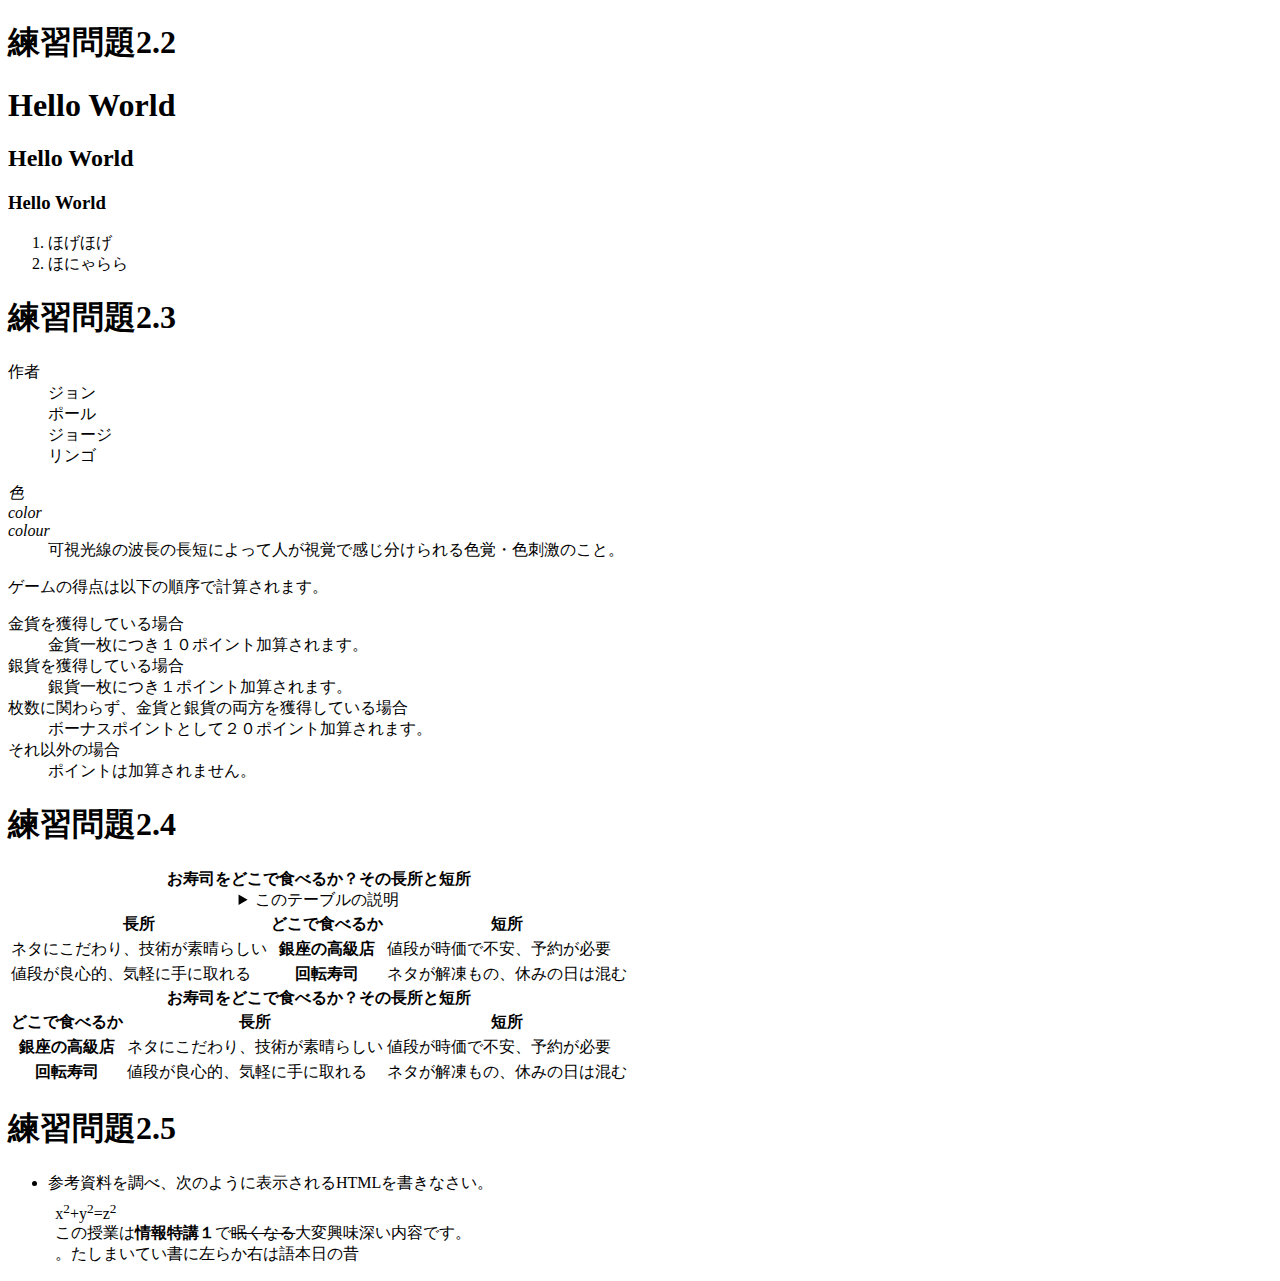
==== index.html @ b295d71e "0518" ====
<!DOCTYPE html>
<html lang="ja">
<head>
  <meta charset="UTF-8">
  <title> Web開発の練習１</title>
</head>
<body>
<h1>練習問題2.2</h1>
  <!--文字の大きさの練習-->
<h1>Hello World</h1>
  <h2>Hello World</h2>
  <h3>Hello World</h3>
  <ol>
      <li>ほげほげ</li>
      <li>ほにゃらら</li>
  </ol>
  <h1>練習問題2.3</h1>
  <dl>
  <dt>作者</dt>
  <dd>ジョン</dd>
  <dd>ポール</dd>
  <dd>ジョージ</dd>
  <dd>リンゴ</dd>
</dl>

<dl>
<dt lang="ja"><dfn>色</dfn></dt>
<dt lang="en-US"><dfn>color</dfn></dt>
<dt lang="en-GB"><dfn>colour</dfn></dt>
<dd>可視光線の波長の長短によって人が視覚で感じ分けられる色覚・色刺激のこと。</dd></dl> 
<p>ゲームの得点は以下の順序で計算されます。
</p>
<dl><dt>金貨を獲得している場合</dt>
<dd>金貨一枚につき１０ポイント加算されます。</dd>
<dt>銀貨を獲得している場合</dt>
<dd>銀貨一枚につき１ポイント加算されます。</dd>
<dt>枚数に関わらず、金貨と銀貨の両方を獲得している場合</dt>
<dd>ボーナスポイントとして２０ポイント加算されます。</dd>
<dt>それ以外の場合</dt><dd>ポイントは加算されません。</dd>
</dl> 
<h1>練習問題2.4</h1>
<table>
<caption>
<strong>お寿司をどこで食べるか？その長所と短所</strong>
<details>
<summary>このテーブルの説明</summary>
<p>以下のテーブルでは、２番目のカラムに寿司店のタイプが入れられています。その左側にそのようなタイプのお店でお寿司を食べる場合の長所が、右側に短所が入れられています。</p>
</details>
</caption>
<thead>
<tr><th>長所</th><th>どこで食べるか</th><th>短所</th></tr>
</thead>
<tbody>
<tr><td>ネタにこだわり、技術が素晴らしい</td><th>銀座の高級店</th><td>値段が時価で不安、予約が必要</td></tr>
<tr><td>値段が良心的、気軽に手に取れる</td><th>回転寿司</th><td>ネタが解凍もの、休みの日は混む</td></tr>
</tbody>
</table> 

<table>
<caption>
<strong>お寿司をどこで食べるか？その長所と短所</strong>
</caption>
<thead>
<tr><th>どこで食べるか</th><th>長所</th><th>短所
</th></tr>
</thead>
<tbody>
<tr><th>銀座の高級店</th><td>ネタにこだわり、技術が素晴らしい</td><td>値段が時価で不安、予約が必要</td></tr>
<tr><th>回転寿司</th><td>値段が良心的、気軽に手に取れる</td><td>ネタが解凍もの、休みの日は混む</td></tr>
</tbody>
</table>
<h1>練習問題2.5</h1>
<ul>
<li>参考資料を調べ、次のように表示されるHTMLを書きなさい。
<p
style="margin:1ex">x<sup>2</sup>+y<sup>2</sup>=z<sup>2</sup>
<br/>
この授業は<b>情報特講１</b>で<s>眠くなる</s>大変興味深い内容です。<br/>
<bdo dir="rtl">昔の日本語は右から左に書いていました。</bdo></p>
</li>
</ul>
</body>
</html>
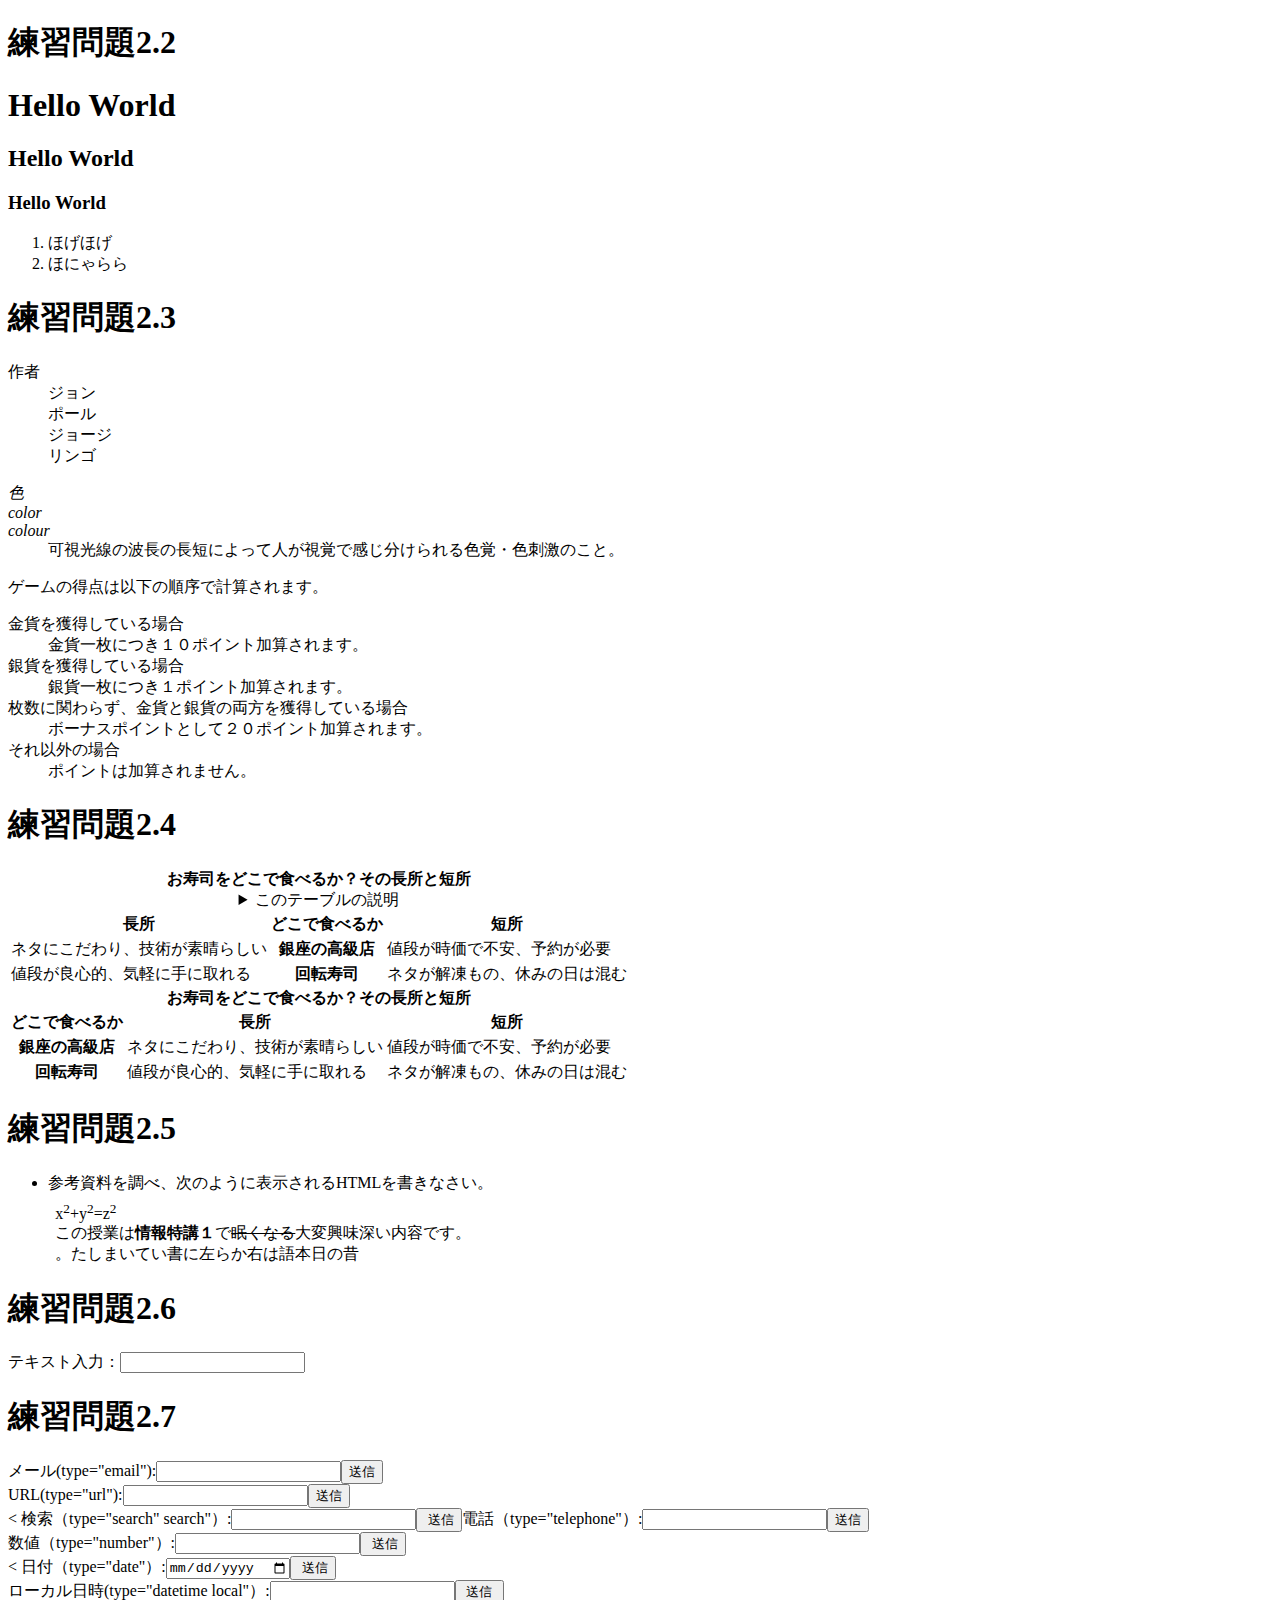
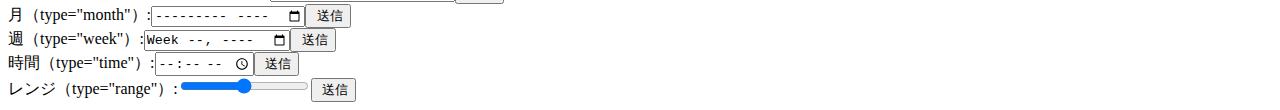
==== commit 34a0e2b3: "0525" ====
--- a/index.html
+++ b/index.html
@@ -79,5 +79,30 @@
 <bdo dir="rtl">昔の日本語は右から左に書いていました。</bdo></p>
 </li>
 </ul>
-</body>
-</html>+<h1>練習問題2.6</h1>
+<p>テキスト入力：<input type="text"></p>
+<h1>練習問題2.7</h1>
+<form action="xxx.php" method="post"><label>メール(type="email"):<input type="email"
+name="email"></label><input type="submit" value="送信"></form>
+<form action="xxx.php" method="post"><label>URL(type="url"):<input url" name="url"></label><input type="submit" value="送信"></form>
+<form action="xxx.php" method="post">< 検索（type="search" search"）:<input type="search"
+name="search"></label><input type="submit" value=" 送信"></
+<form action=xxx.php " method="post"><label>電話（type="telephone"）:<input type="tel"
+name="tel"></label><input type="submit" value="送信"></form>
+<form action="xxx.php" method="post"><label>数値（type="number"）:<input type="number"
+name="number"></label><input type="submit" value=" 送信"></form>
+<form action="xxx.php" method="post">< 日付（type="date"）:<input type="date"
+  name="date"></label><input type="submit" value=" 送信"></form>
+  <form action="xxx.php" method="post"><label>ローカル日時(type="datetime local"）:<input datetime local"
+  name=" datetime local"></label><input type="submit" value=" 送信 "></form>
+  <form action="xxx.php " method="post"><label>月（type="month"）:<input type="month"
+  name="month"></label><input type="submit" value=" 送信"></form>
+ <form action="xxx.php" method="post"><label> 週（type="week"）:<input type="week"
+  name="week"></label><input type="submit" value=" 送信"></form>
+   <form action="xxx.php" method="post"><label>時間（type="time"）:<input type="time"
+  name="time"></label><input type="submit" value=" 送信"></form>
+   <form action="xxx.php" method="post"><label>レンジ（type="range"）:<input type="range"
+  name="range"></label><input type="submit" value=" 送信"></form>
+
+    </body>
+</html>
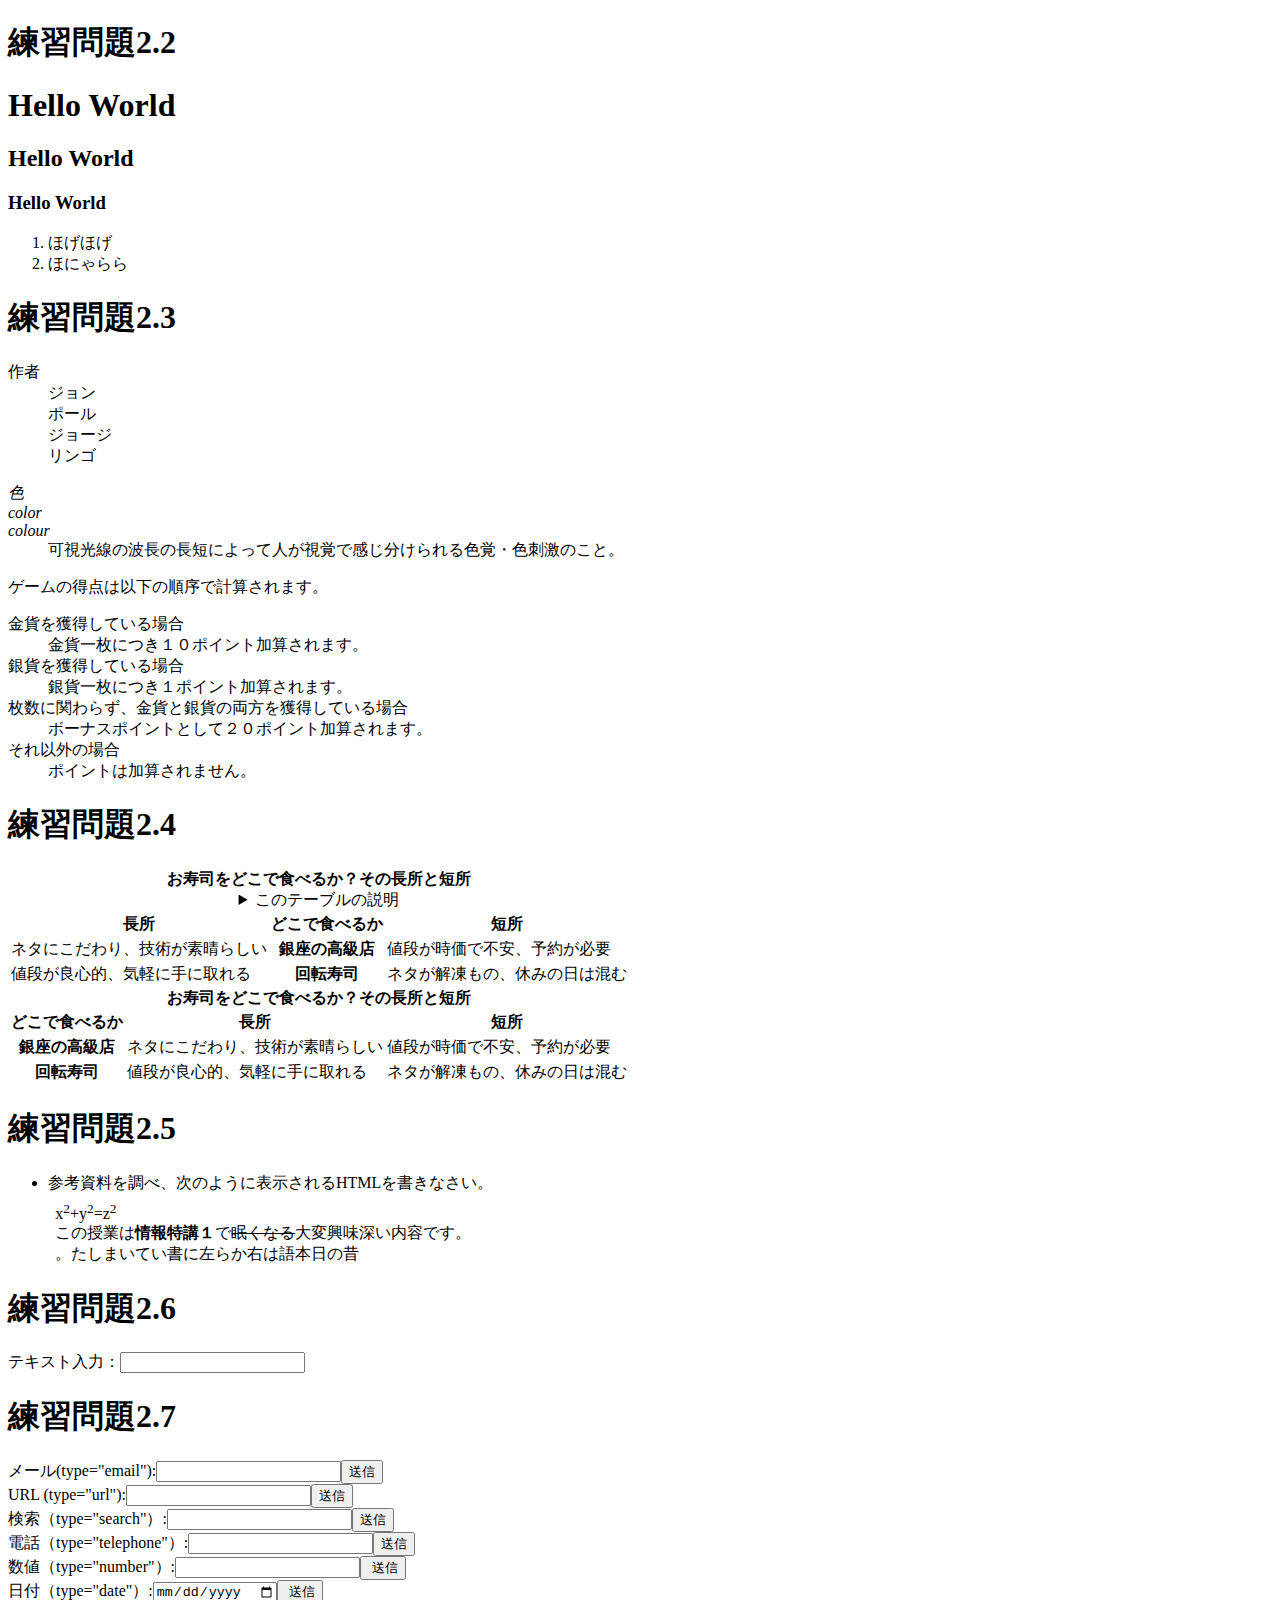
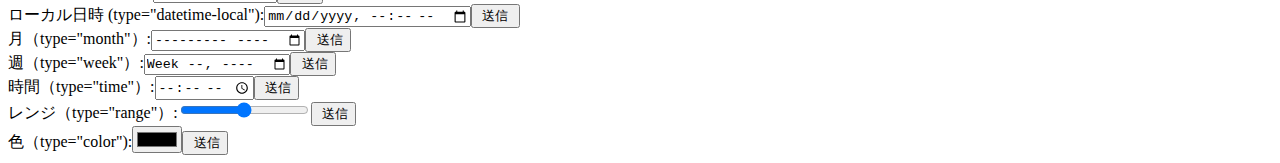
==== commit 2c0e8b52: "0601" ====
--- a/index.html
+++ b/index.html
@@ -84,25 +84,29 @@
 <h1>練習問題2.7</h1>
 <form action="xxx.php" method="post"><label>メール(type="email"):<input type="email"
 name="email"></label><input type="submit" value="送信"></form>
-<form action="xxx.php" method="post"><label>URL(type="url"):<input url" name="url"></label><input type="submit" value="送信"></form>
-<form action="xxx.php" method="post">< 検索（type="search" search"）:<input type="search"
-name="search"></label><input type="submit" value=" 送信"></
-<form action=xxx.php " method="post"><label>電話（type="telephone"）:<input type="tel"
+<form action="xxx.php" method="post"><label>URL (type="url"):<input type="url"></label><input type="submit" value="送信"></form>
+<form action="xxx.php" method="post"><label>検索（type="search"）:<input type="search" name="search"></label><input type="submit" value="送信"></form>
+<form action="xxx.php" method="post"><label>電話（type="telephone"）:<input type="tel"
 name="tel"></label><input type="submit" value="送信"></form>
 <form action="xxx.php" method="post"><label>数値（type="number"）:<input type="number"
 name="number"></label><input type="submit" value=" 送信"></form>
-<form action="xxx.php" method="post">< 日付（type="date"）:<input type="date"
-  name="date"></label><input type="submit" value=" 送信"></form>
-  <form action="xxx.php" method="post"><label>ローカル日時(type="datetime local"）:<input datetime local"
-  name=" datetime local"></label><input type="submit" value=" 送信 "></form>
-  <form action="xxx.php " method="post"><label>月（type="month"）:<input type="month"
-  name="month"></label><input type="submit" value=" 送信"></form>
- <form action="xxx.php" method="post"><label> 週（type="week"）:<input type="week"
-  name="week"></label><input type="submit" value=" 送信"></form>
-   <form action="xxx.php" method="post"><label>時間（type="time"）:<input type="time"
-  name="time"></label><input type="submit" value=" 送信"></form>
-   <form action="xxx.php" method="post"><label>レンジ（type="range"）:<input type="range"
-  name="range"></label><input type="submit" value=" 送信"></form>
+<form action="xxx.php" method="post"><label>日付（type="date"）:<input type="date"
+name="date"></label><input type="submit" value=" 送信"></form>
+<form action="xxx.php" method="post"><label>ローカル日時 (type="datetime-local"):<input type="datetime-local"
+name="datetime-local"></label><input type="submit" value=" 送信 "></form>
+<form action="xxx.php" method="post"><label>月（type="month"）:<input type="month"
+name="month"></label><input type="submit" value=" 送信"></form>
+<form action="xxx.php" method="post"><label> 週（type="week"）:<input type="week"
+name="week"></label><input type="submit" value=" 送信"></form>
+<form action="xxx.php" method="post"><label>時間（type="time"）:<input type="time"
+name="time"></label><input type="submit" value=" 送信"></form>
+<form action="xxx.php" method="post"><label>レンジ（type="range"）:<input type="range"
+name="range"></label><input type="submit" value=" 送信"></form>
+<form action="xxx.php" method="post"><label> 色（type="color"):<input type="color"
+name="color"></label><input type="submit" value=" 送信"></form>
 
-    </body>
+
+
+
+</body>
 </html>
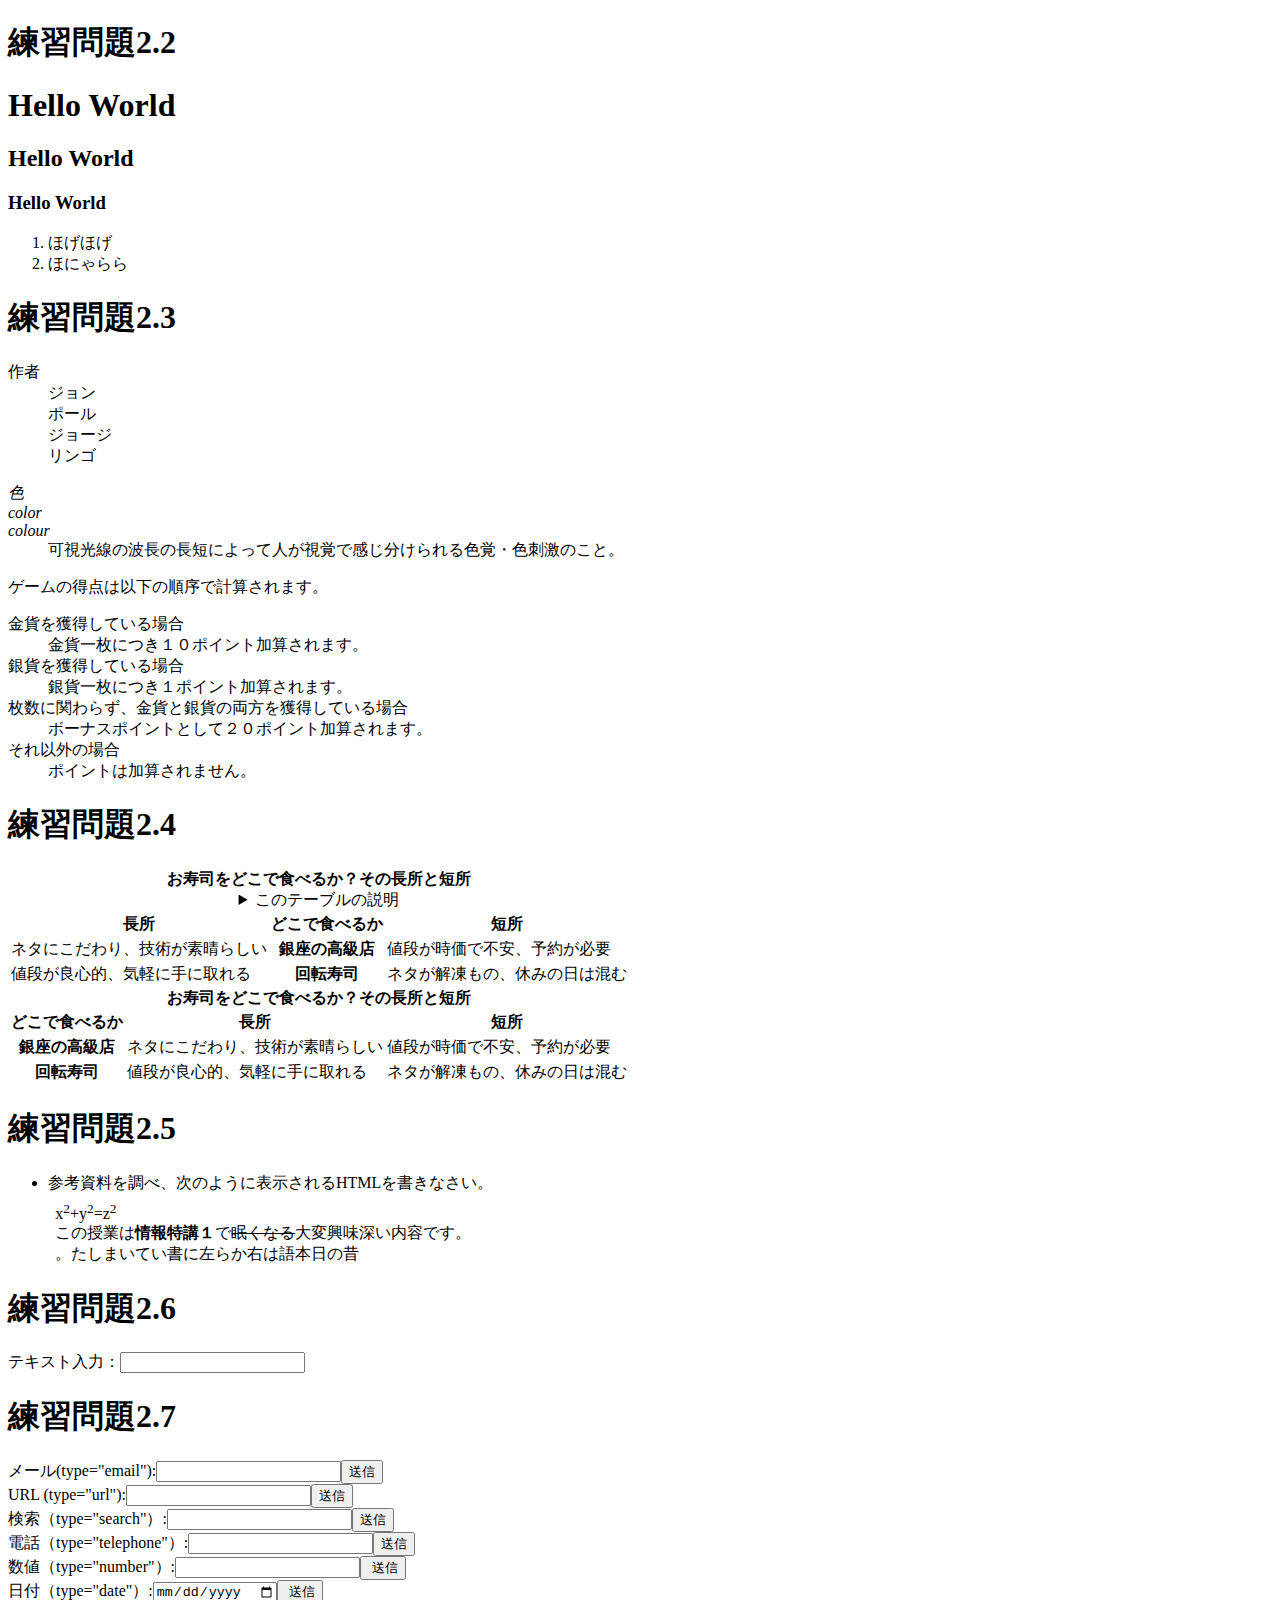
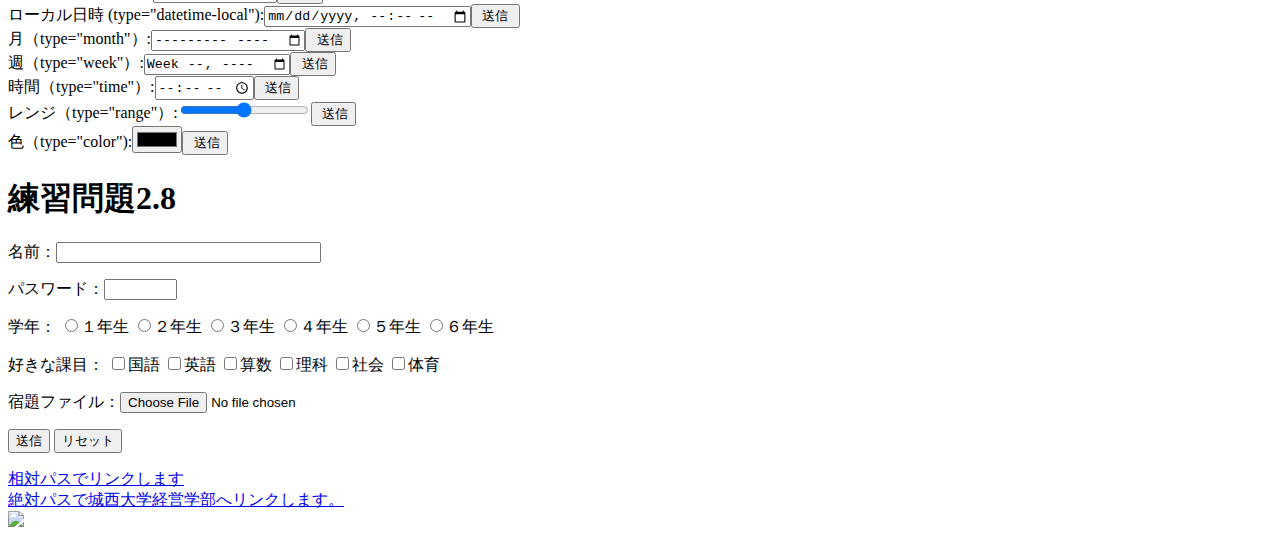
==== commit 4cdf1974: "0608" ====
--- a/index.html
+++ b/index.html
@@ -105,8 +105,34 @@
 <form action="xxx.php" method="post"><label> 色（type="color"):<input type="color"
 name="color"></label><input type="submit" value=" 送信"></form>
 
-
-
+<h1>練習問題2.8</h1>
+<p><label>名前：<input type="text" name="name" size="30" maxlength ="20"></label></p>
+<p><label>パスワード：<input type="password" name="pass" size="6" maxlength ="4"></label></p>
+<p> 学年：
+<label><input type="radio" name="gakunen" value="1">１年生 </label>
+<label><input type="radio" name="gakunen" value="2">２年生 </label>
+<label><input type="radio" name="gakunen" value="3">３年生 </label>
+<label><input type="radio" name="gakunen" value="4">４年生 </label>
+<label><input type="radio" name="gakunen" value="5">５年生 </label>
+<label><input type="radio" name="gakunen" value="6">６年生 </label>
+</p>
+<p> 好きな課目：
+<label><input type="checkbox" name="kamoku"  value="kokugo">国語</label>
+<label><input type="checkbox" name="kamoku"  value="eigo">英語</label>
+<label><input type="checkbox" name="kamoku"  value="sansu">算数</label>
+<label><input type="checkbox" name="kamoku"  value="rika">理科</label>
+<label><input type="checkbox" name="kamoku"  value="syakai">社会</label>
+<label><input type="checkbox" name="kamoku"  value="taiiku">体育</label>
+</p>
+<p><label>宿題ファイル：<input type="file" name="syukudai"></label></p>
+<p>
+<input type="submit" value="送信">
+<input type="reset" value="リセット">
+</p>
+<a href="a.html">相対パスでリンクします</a><br>
+<a href="https://www.josai.ac.jp/education/management/index.html">絶対パスで城西大学経営学部へリンクします。</a><br>
+<a href="zm18067@josai.ac.jp”>メール（実際には動きません）</a><br>
+<a href="https://www.josai.ac.jp/education/management/index.html/"><img src="./image/keiei_small.jpg” alt="城西大学ホームページ"></a>
 
 </body>
 </html>
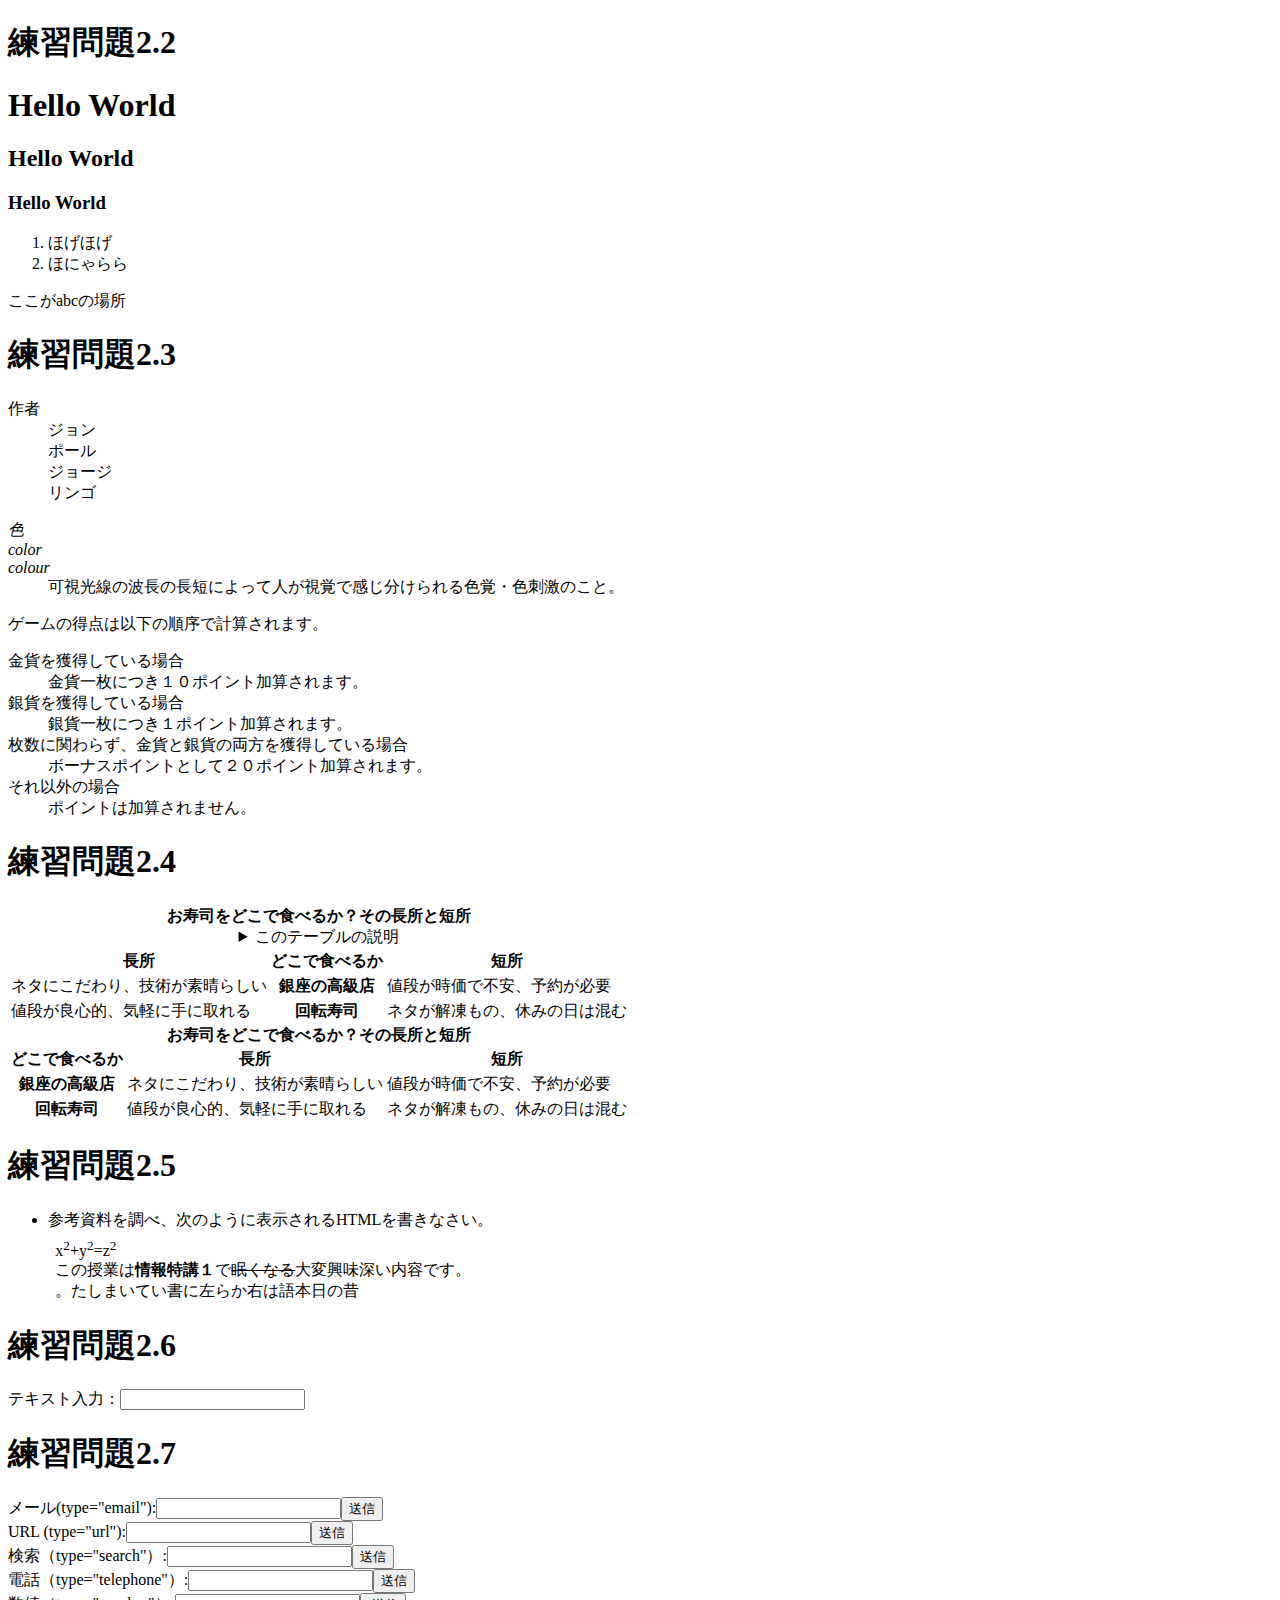
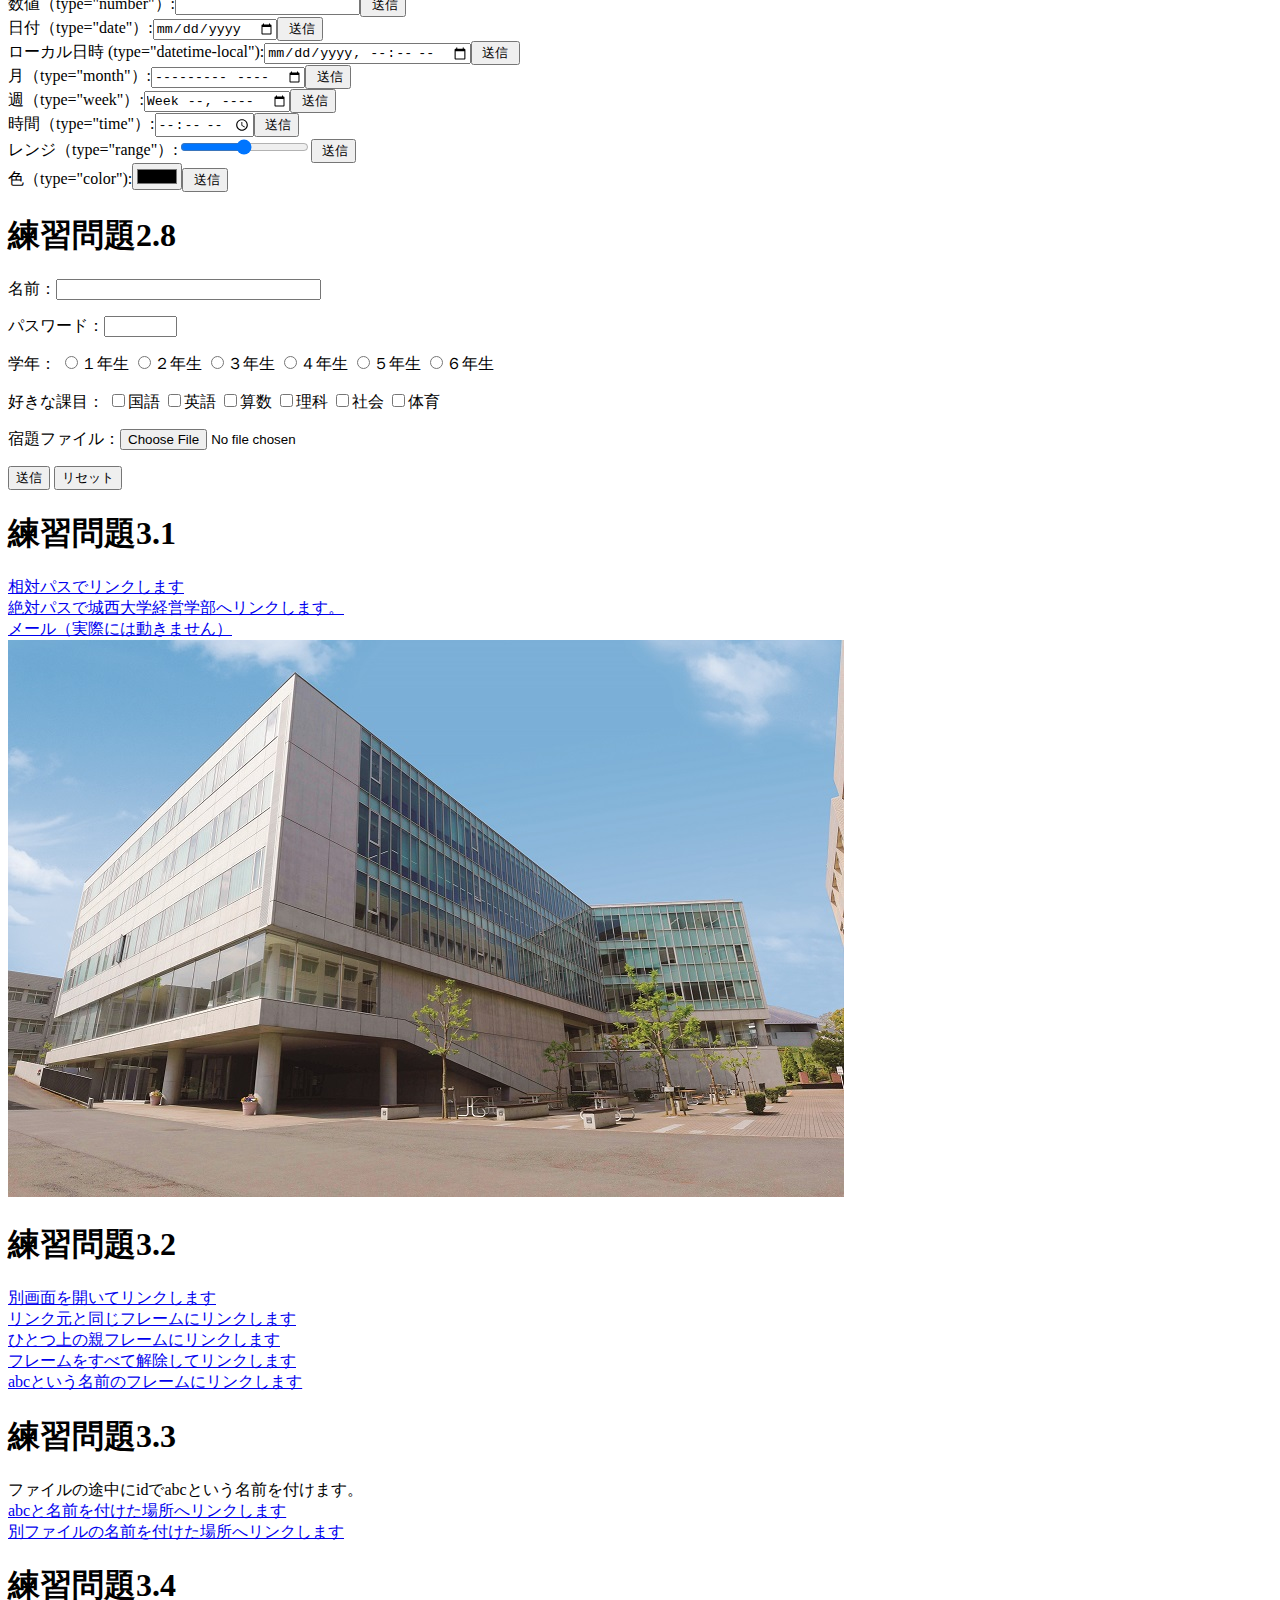
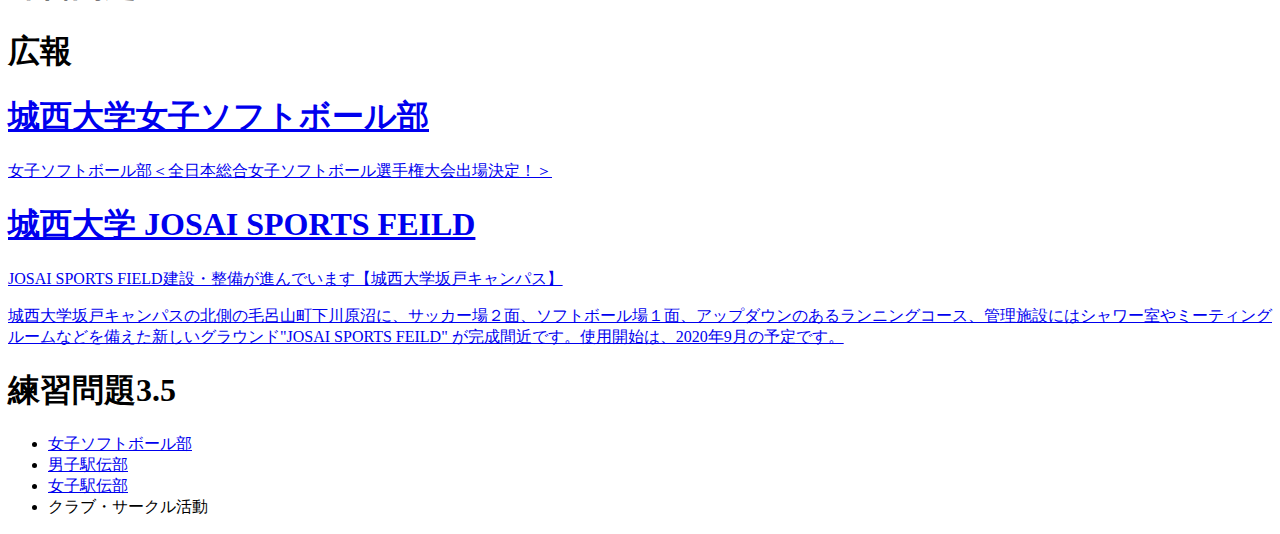
==== commit bd6687fd: "0615" ====
--- a/index.html
+++ b/index.html
@@ -14,6 +14,7 @@
       <li>ほげほげ</li>
       <li>ほにゃらら</li>
   </ol>
+  <a id="abc">ここがabcの場所</a>
   <h1>練習問題2.3</h1>
   <dl>
   <dt>作者</dt>
@@ -129,10 +130,50 @@
 <input type="submit" value="送信">
 <input type="reset" value="リセット">
 </p>
+<h1>練習問題3.1</h1>
 <a href="a.html">相対パスでリンクします</a><br>
 <a href="https://www.josai.ac.jp/education/management/index.html">絶対パスで城西大学経営学部へリンクします。</a><br>
-<a href="zm18067@josai.ac.jp”>メール（実際には動きません）</a><br>
-<a href="https://www.josai.ac.jp/education/management/index.html/"><img src="./image/keiei_small.jpg” alt="城西大学ホームページ"></a>
+<a href="mailto:info@yahoo.com">メール（実際には動きません）</a><br>
+<a href="https://www.josai.ac.jp/education/management/index.html/"><img src="./image/keiei_small.jpg" alt= "城西大学ホームページ"></a>
+
+<h1>練習問題3.2</h1>
+<a href="a.html" target="_blank">別画面を開いてリンクします</a><br>
+<a href="a.html" target="_self">リンク元と同じフレームにリンクします</a><br>
+<a href="a.html" target="_parent">ひとつ上の親フレームにリンクします</a><br>
+<a href="a.html" target="_top">フレームをすべて解除してリンクします</a><br>
+<a href="a.html" target="abc">abcという名前のフレームにリンクします</a><br>
+
+<h1>練習問題3.3</h1>
+ファイルの途中にidでabcという名前を付けます。<br>
+<a href="#abc">abcと名前を付けた場所へリンクします</a><br>
+<a href="a.html#def">別ファイルの名前を付けた場所へリンクします</a><br>
+
+<h1>練習問題3.4</h1>
+<aside class="ad">
+<h1>広報</h1>
+<a href="https://www.josai.ac.jp/club/jyosisofuto.html">
+<section>
+<h1>城西大学女子ソフトボール部</h1>
+<p>女子ソフトボール部＜全日本総合女子ソフトボール選手権大会出場決定！＞
+</p>
+</section></a>
+<a href="https://www.josai.ac.jp/news/20200615-04.html">
+<section>
+<h1>城西大学 JOSAI SPORTS FEILD </h1>
+<p>JOSAI SPORTS FIELD建設・整備が進んでいます【城西大学坂戸キャンパス】
+</p>
+<p>城西大学坂戸キャンパスの北側の毛呂山町下川原沼に、サッカー場２面、ソフトボール場１面、アップダウンのあるランニングコース、管理施設にはシャワー室やミーティングルームなどを備えた新しいグラウンド"JOSAI SPORTS FEILD" が完成間近です。使用開始は、2020年9月の予定です。</p>
+</section></a>
+</aside>
+<h1>練習問題3.5</h1>
+<nav>
+<ul>
+<li><a href="https://www.josai.ac.jp/club/jyosisofuto.html">女子ソフトボール部</a></li>
+<li><a href="https://www.josai.ac.jp/club/ekiden_hakone.html">男子駅伝部</a></li>
+<li><a href="https://www.josai.ac.jp/club/ekiden_joshiekiden.html">女子駅伝部</a></li><li><a>クラブ・サークル活動</a></li>
+</ul>
+</nav>
+
 
 </body>
 </html>
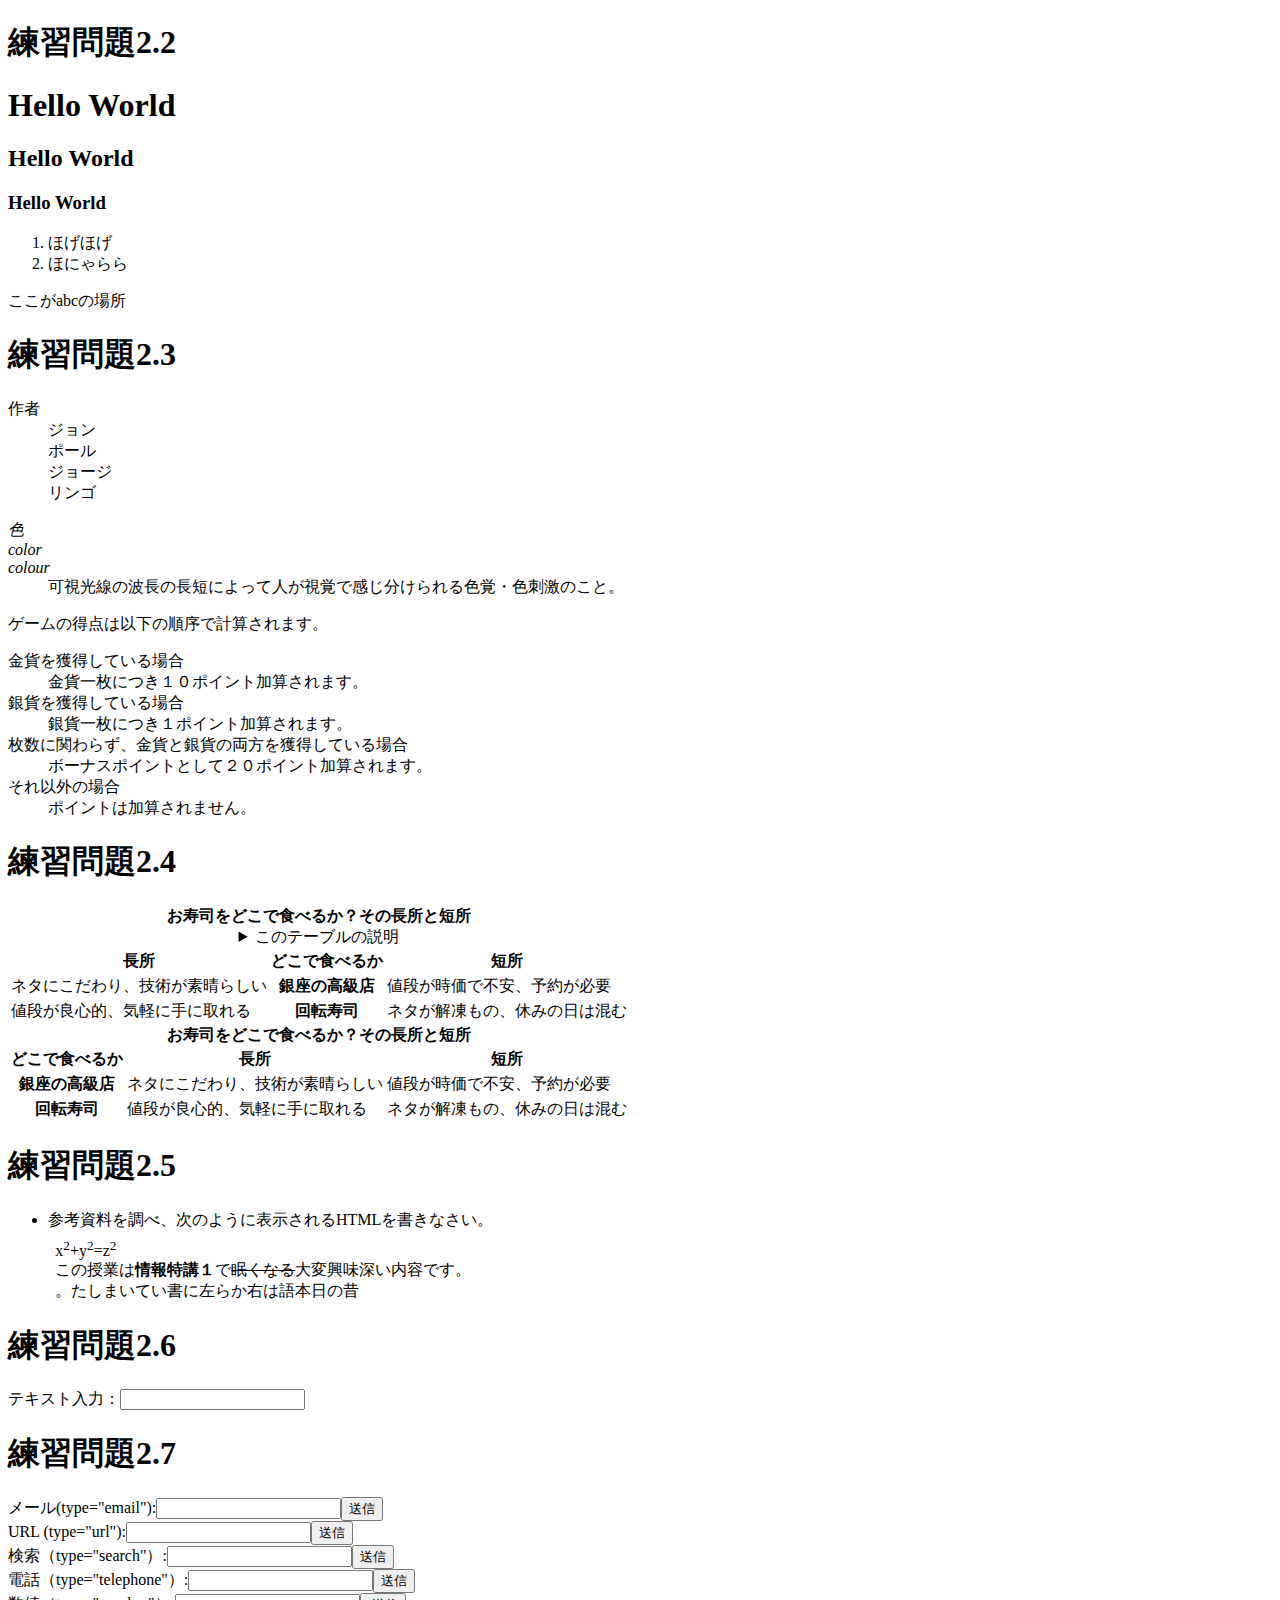
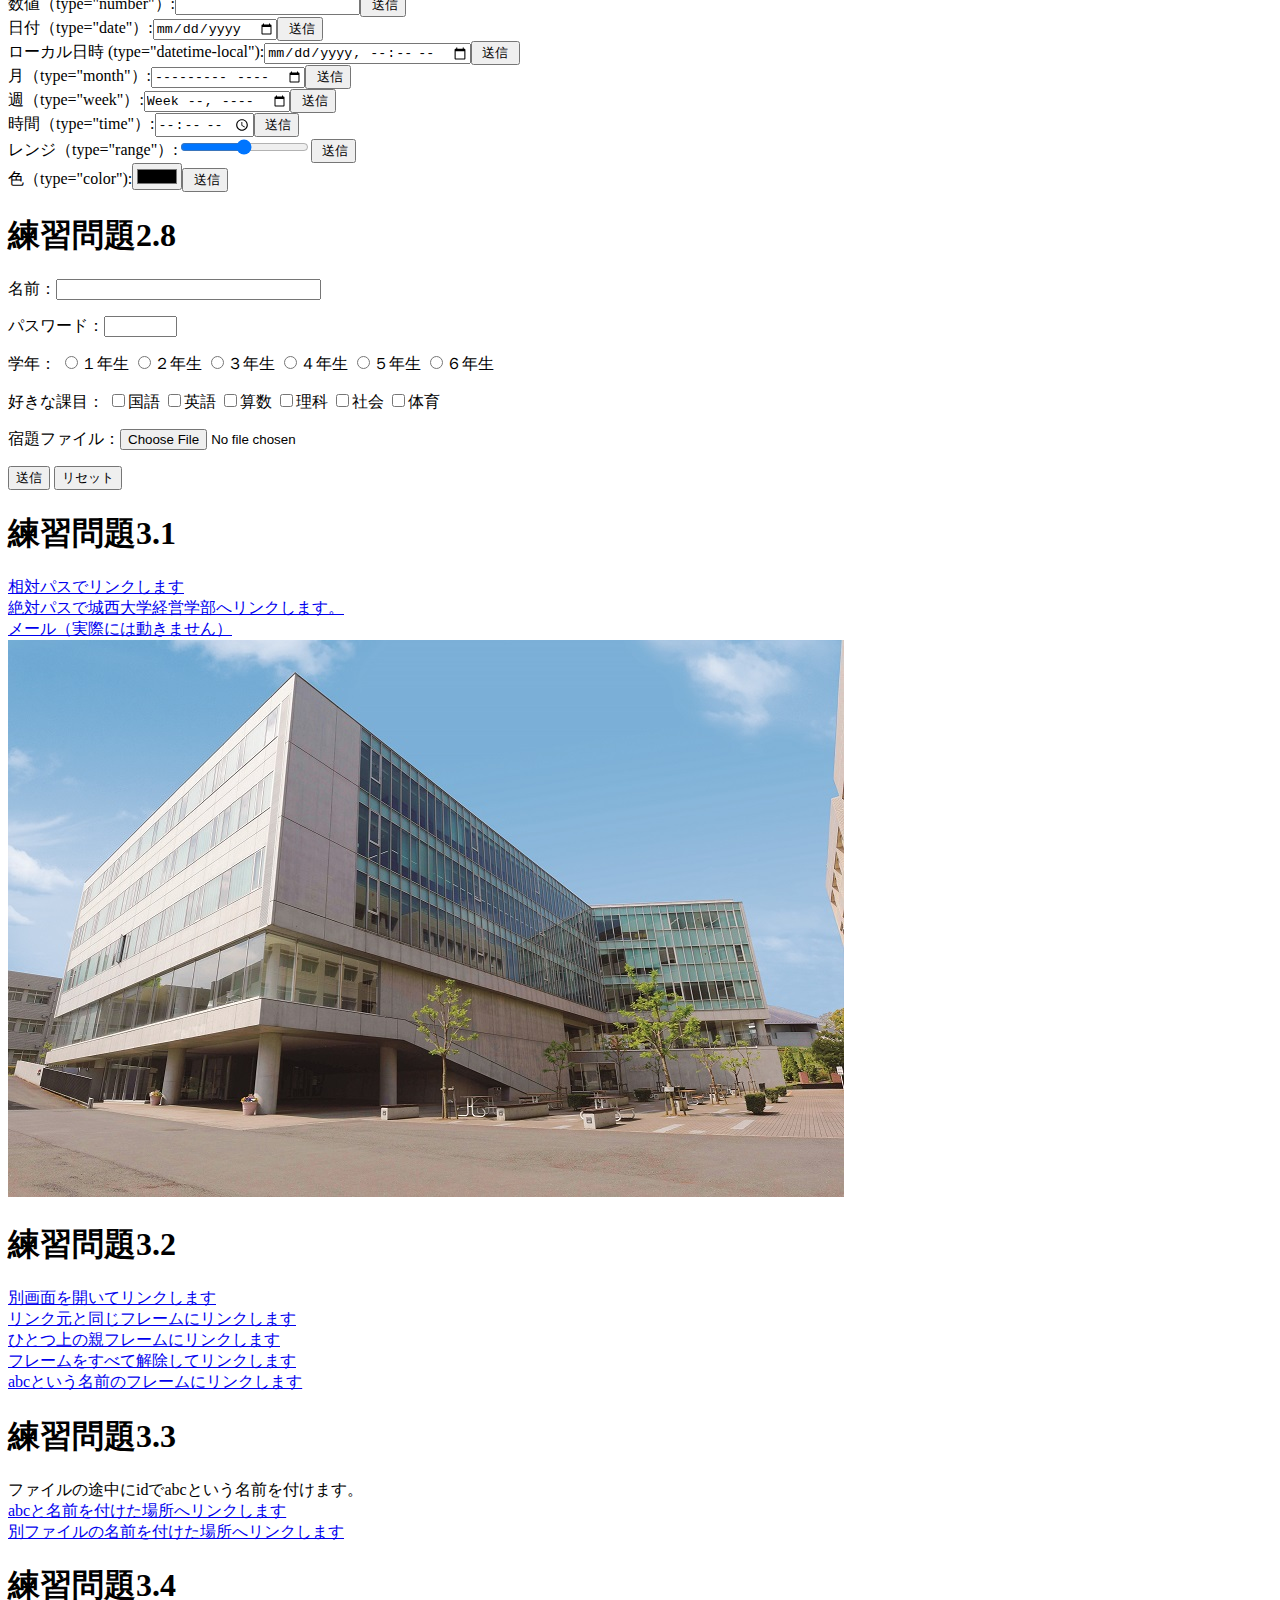
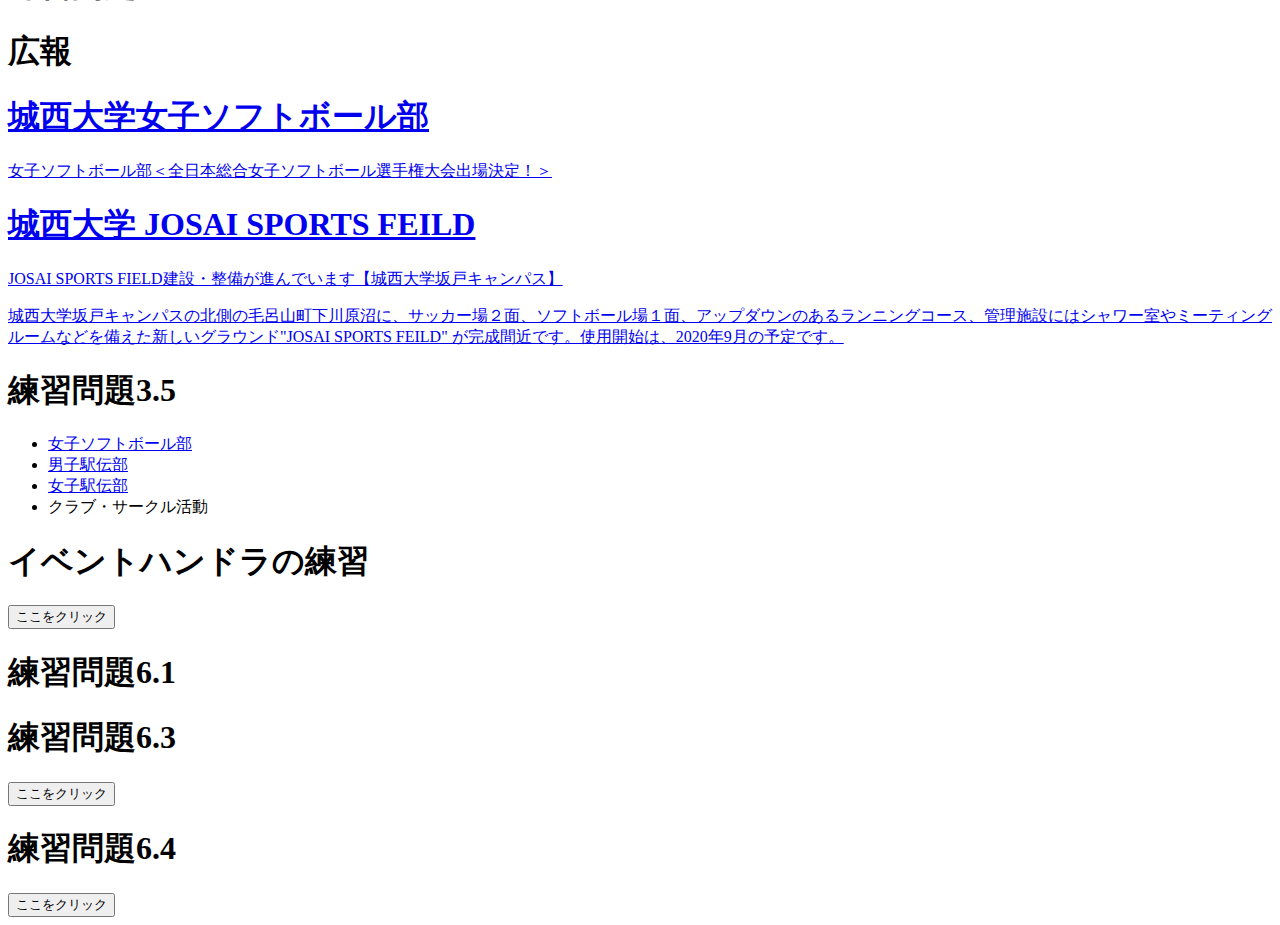
==== commit 1170e794: "0622" ====
--- a/index.html
+++ b/index.html
@@ -3,6 +3,14 @@
 <head>
   <meta charset="UTF-8">
   <title> Web開発の練習１</title>
+  <link rel ="stylesheet" href="mystyle.css">
+<script src ="myjs.js"></script> <!--この行を追加-->
+<link
+rel ="stylesheet " href ="mystyle.css"> <!--この
+行を追加 -->
+<!--
+<script src="myjs.js"></script>
+-->
 </head>
 <body>
 <h1>練習問題2.2</h1>
@@ -14,6 +22,7 @@
       <li>ほげほげ</li>
       <li>ほにゃらら</li>
   </ol>
+  <script src="myjs.js"></script>
   <a id="abc">ここがabcの場所</a>
   <h1>練習問題2.3</h1>
   <dl>
@@ -173,7 +182,17 @@
 <li><a href="https://www.josai.ac.jp/club/ekiden_joshiekiden.html">女子駅伝部</a></li><li><a>クラブ・サークル活動</a></li>
 </ul>
 </nav>
-
+<h1>イベントハンドラの練習 </h1>
+<input type="button" value="ここをクリック"
+ondblclick="alert('Hello, Shuka!');">
+<h1>練習問題6.1</h1>
+<script src="ex6-1.js"></script>
+<h1>練習問題6.3</h1>
+<input type="button" value="ここをクリック"
+onclick="sayhello61();sayhello61();">
+<h1>練習問題6.4</h1>
+<input type="button" value="ここをクリック"
+onclick="saygoodbye61();saygoodbye61();">
 
 </body>
 </html>
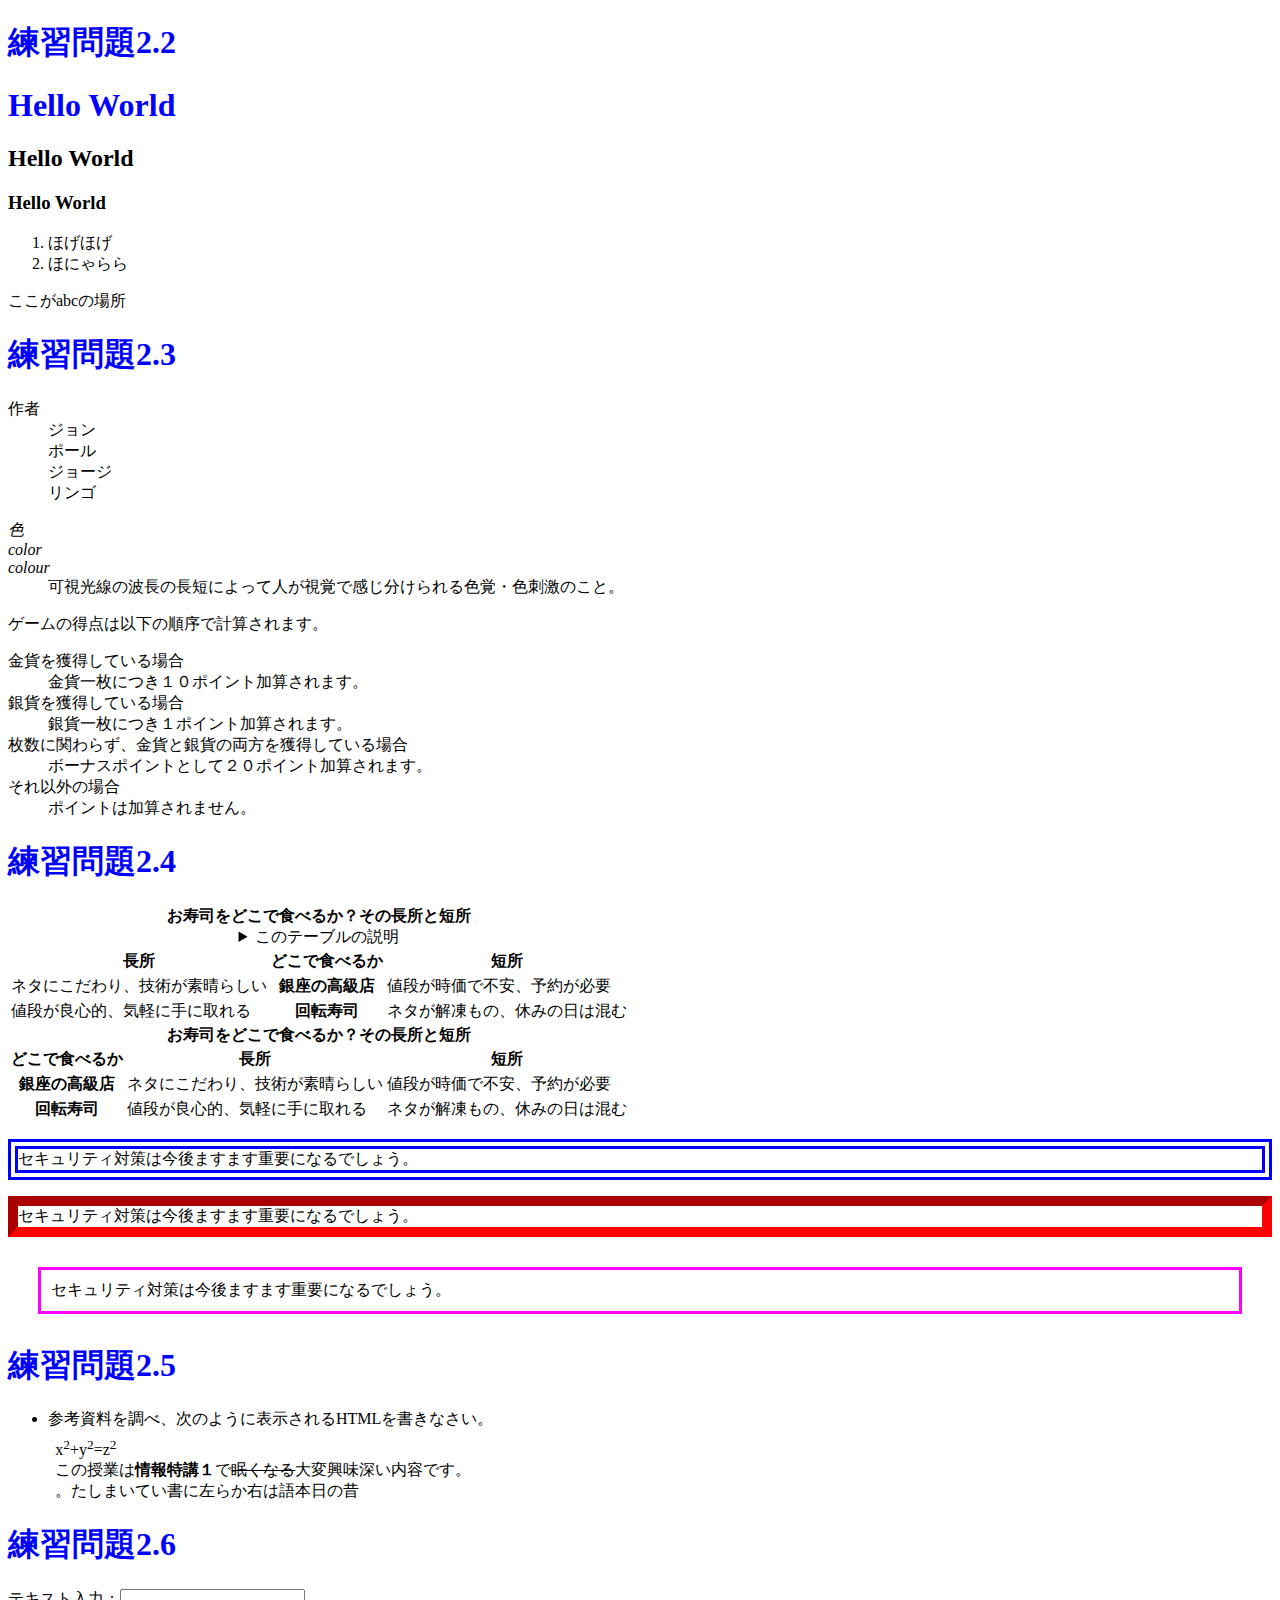
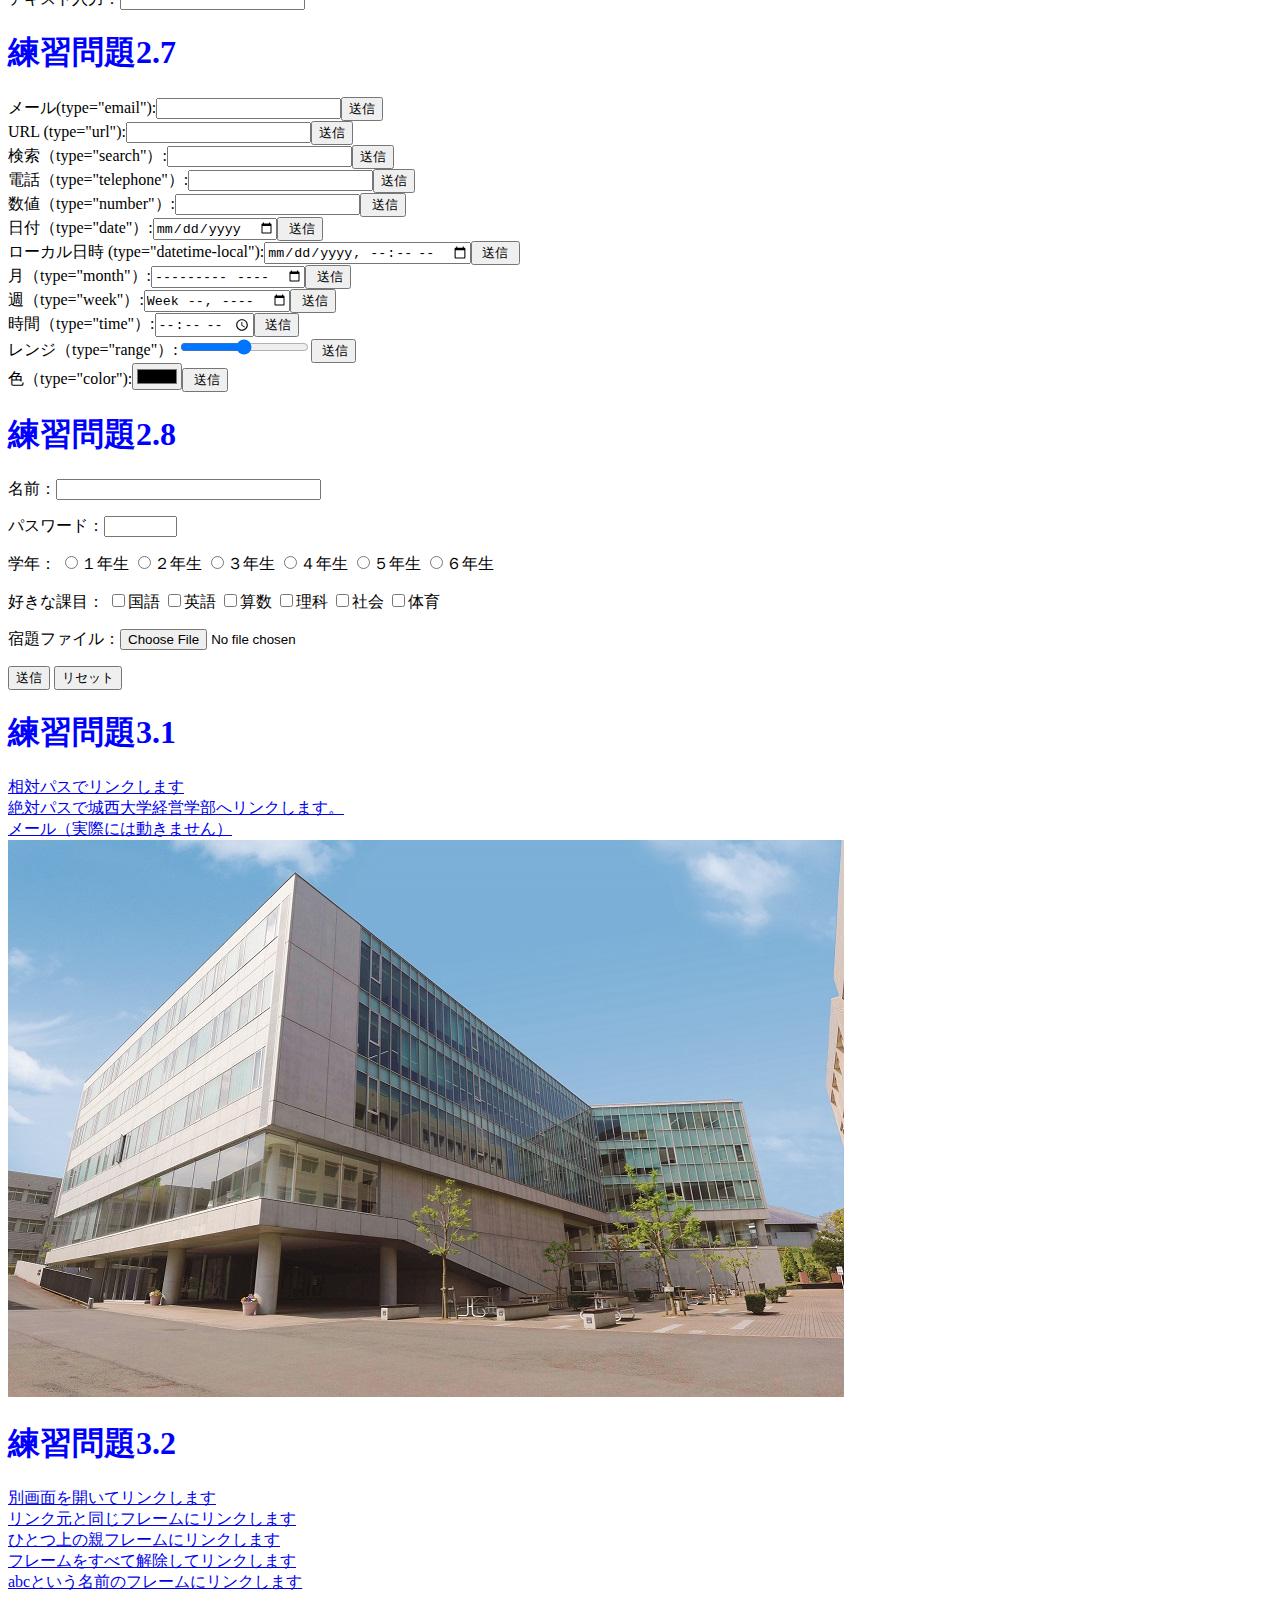
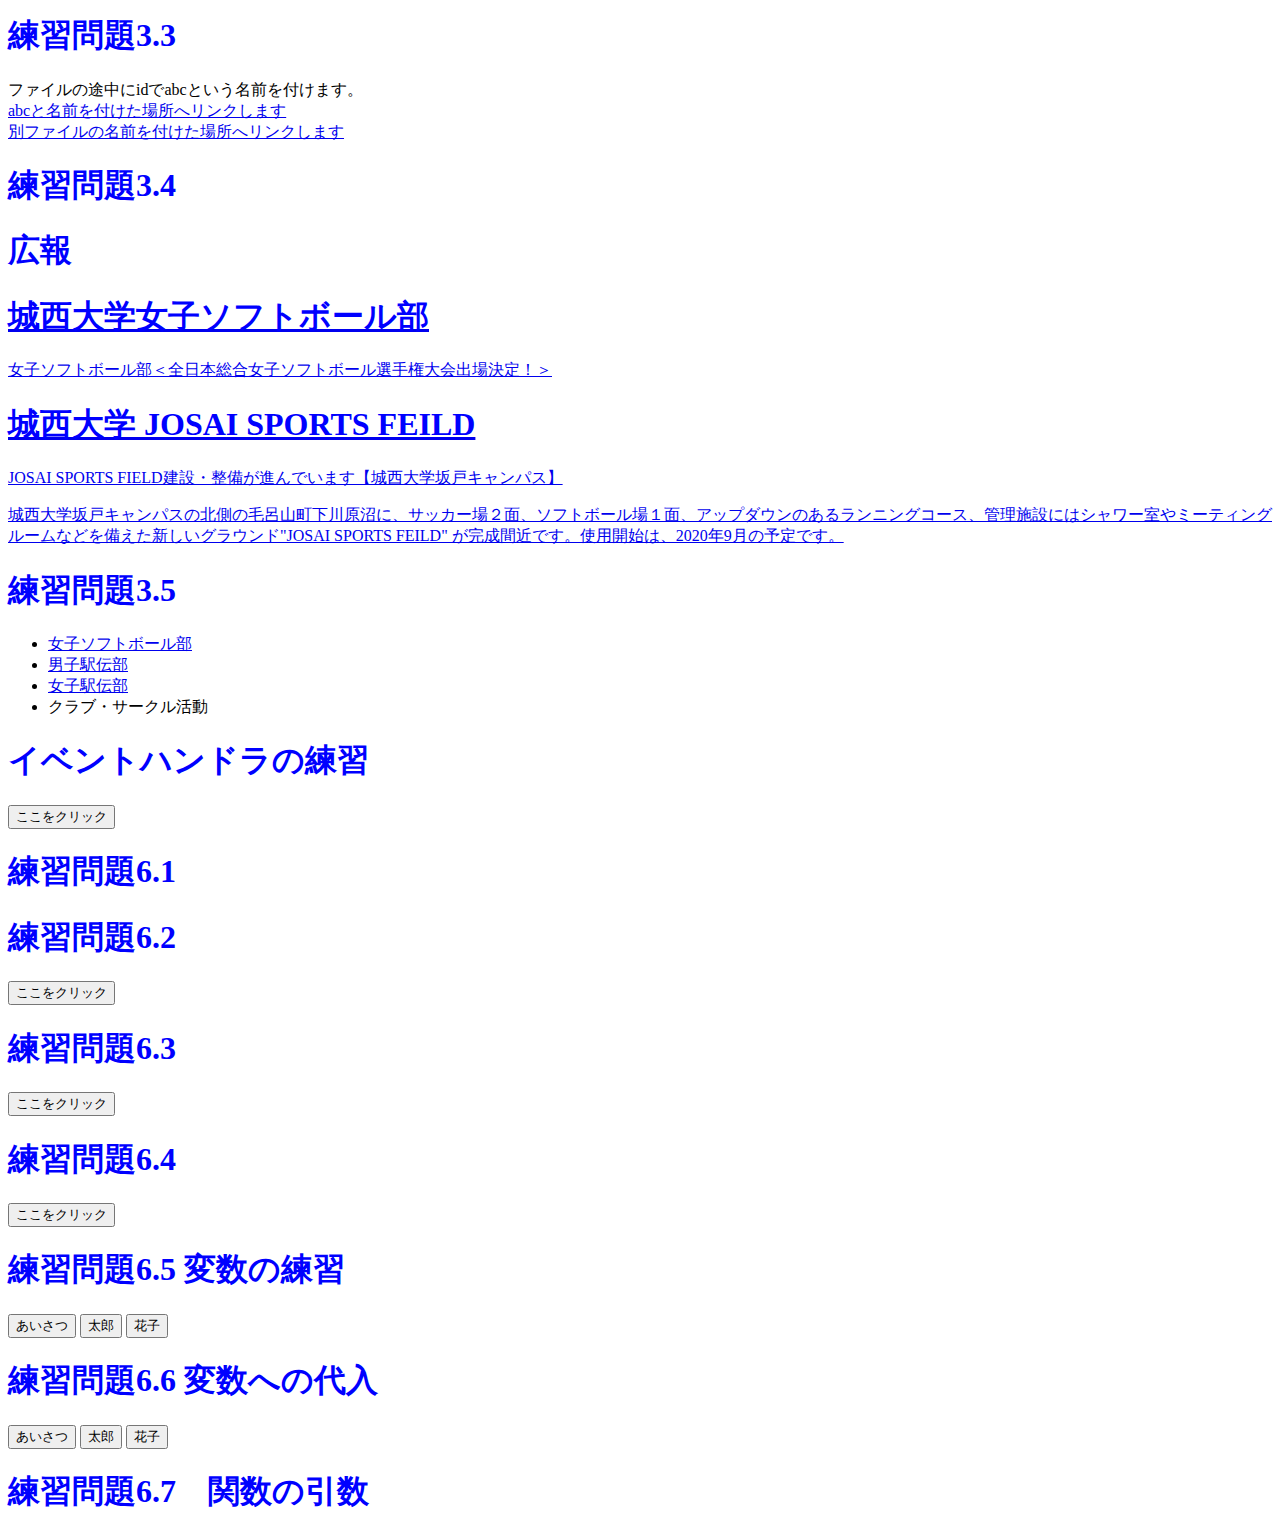
==== commit 51f74ca9: "0629" ====
--- a/index.html
+++ b/index.html
@@ -5,22 +5,20 @@
   <title> Web開発の練習１</title>
   <link rel ="stylesheet" href="mystyle.css">
 <script src ="myjs.js"></script> <!--この行を追加-->
-<link
-rel ="stylesheet " href ="mystyle.css"> <!--この
-行を追加 -->
-<!--
-<script src="myjs.js"></script>
--->
+<link rel="stylesheet" href="mystyle.css"> <!--この行を追加-->
+<!--<script src="myjs.js"></script>-->
+<script src="ex6-5.js"></script>
+<script src="ex6-6.js"></script>
 </head>
 <body>
 <h1>練習問題2.2</h1>
   <!--文字の大きさの練習-->
 <h1>Hello World</h1>
-  <h2>Hello World</h2>
-  <h3>Hello World</h3>
-  <ol>
-      <li>ほげほげ</li>
-      <li>ほにゃらら</li>
+<h2>Hello World</h2>
+<h3>Hello World</h3>
+<ol>
+<li>ほげほげ</li>
+<li>ほにゃらら</li>
   </ol>
   <script src="myjs.js"></script>
   <a id="abc">ここがabcの場所</a>
@@ -79,6 +77,10 @@
 <tr><th>回転寿司</th><td>値段が良心的、気軽に手に取れる</td><td>ネタが解凍もの、休みの日は混む</td></tr>
 </tbody>
 </table>
+<p class="sample1">セキュリティ対策は今後ますます重要になるでしょう。</p>
+<p class="sample2">セキュリティ対策は今後ますます重要になるでしょう。</p>
+<p class="sample3">セキュリティ対策は今後ますます重要になるでしょう。
+
 <h1>練習問題2.5</h1>
 <ul>
 <li>参考資料を調べ、次のように表示されるHTMLを書きなさい。
@@ -142,7 +144,7 @@
 <h1>練習問題3.1</h1>
 <a href="a.html">相対パスでリンクします</a><br>
 <a href="https://www.josai.ac.jp/education/management/index.html">絶対パスで城西大学経営学部へリンクします。</a><br>
-<a href="mailto:info@yahoo.com">メール（実際には動きません）</a><br>
+<a href="mailto:zm18067@josai.ac.jp">メール（実際には動きません）</a><br>
 <a href="https://www.josai.ac.jp/education/management/index.html/"><img src="./image/keiei_small.jpg" alt= "城西大学ホームページ"></a>
 
 <h1>練習問題3.2</h1>
@@ -187,12 +189,23 @@
 ondblclick="alert('Hello, Shuka!');">
 <h1>練習問題6.1</h1>
 <script src="ex6-1.js"></script>
+<h1>練習問題6.2</h1>
+<input type="button" value="ここをクリック"
+onclick="sayhello61();">
 <h1>練習問題6.3</h1>
 <input type="button" value="ここをクリック"
 onclick="sayhello61();sayhello61();">
 <h1>練習問題6.4</h1>
 <input type="button" value="ここをクリック"
 onclick="saygoodbye61();saygoodbye61();">
-
+<h1>練習問題6.5 変数の練習</h1>
+<input type="button" value="あいさつ" onclick="sayhello65();">
+<input type="button" value="太郎" onclick="taro65();">
+<input type="button" value="花子" onclick="hanako65();">
+<h1>練習問題6.6 変数への代入</h1>
+<input type="button" value="あいさつ" onclick="sayhello66();">
+<input type="button" value="太郎" onclick="taro66();gakita();">
+<input type="button" value="花子" onclick="hanako66();gakita();">
+<h1>練習問題6.7　関数の引数</h1>
 </body>
 </html>
--- a/mystyle.css
+++ b/mystyle.css
@@ -0,0 +1,4 @@
+h1 { color: blue; }
+p.sample1 {border: double 10px #0000ff;}
+p.sample2 {border: inset 10px #ff0000;}
+p.sample3 {margin: 30px 30px;padding: 10px;border: medium solid #ff00ff;}
--- a/mystyle.css
+++ b/mystyle.css
@@ -0,0 +1,4 @@
+h1 { color: blue; }
+p.sample1 {border: double 10px #0000ff;}
+p.sample2 {border: inset 10px #ff0000;}
+p.sample3 {margin: 30px 30px;padding: 10px;border: medium solid #ff00ff;}
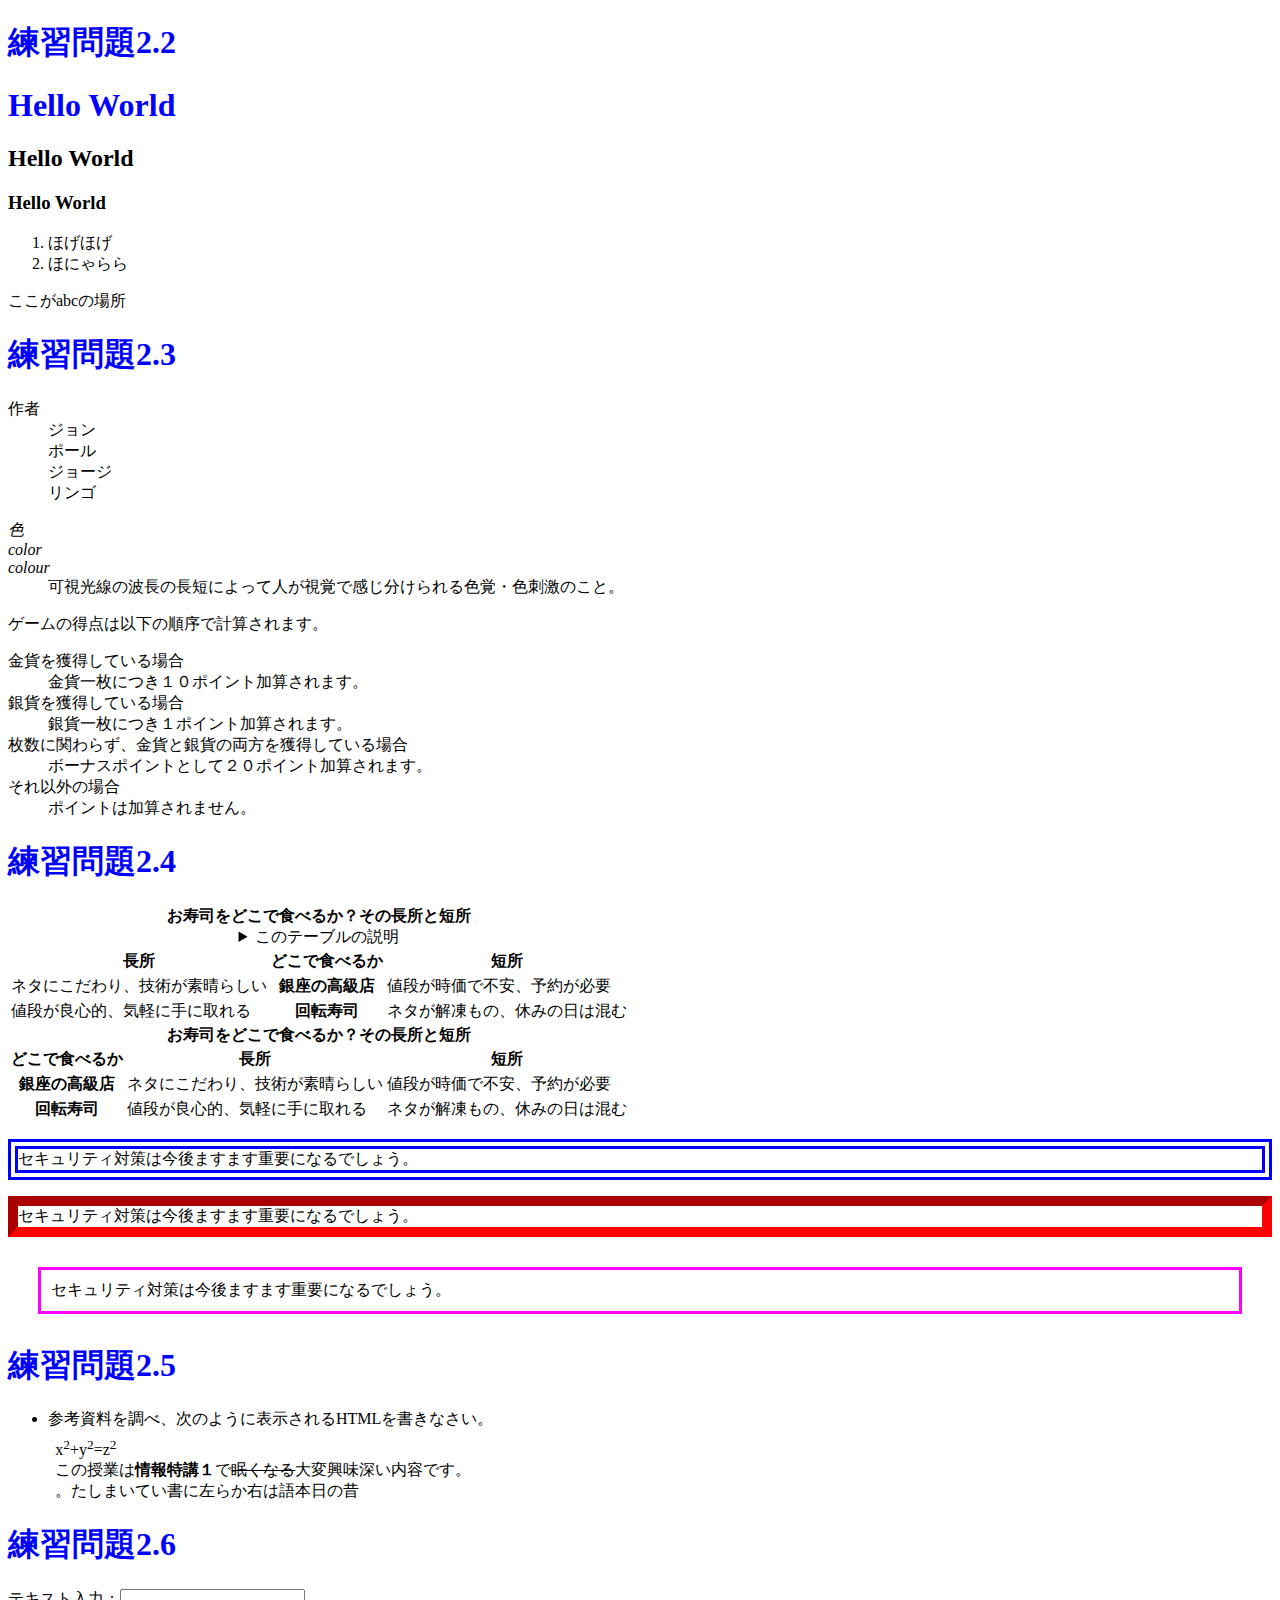
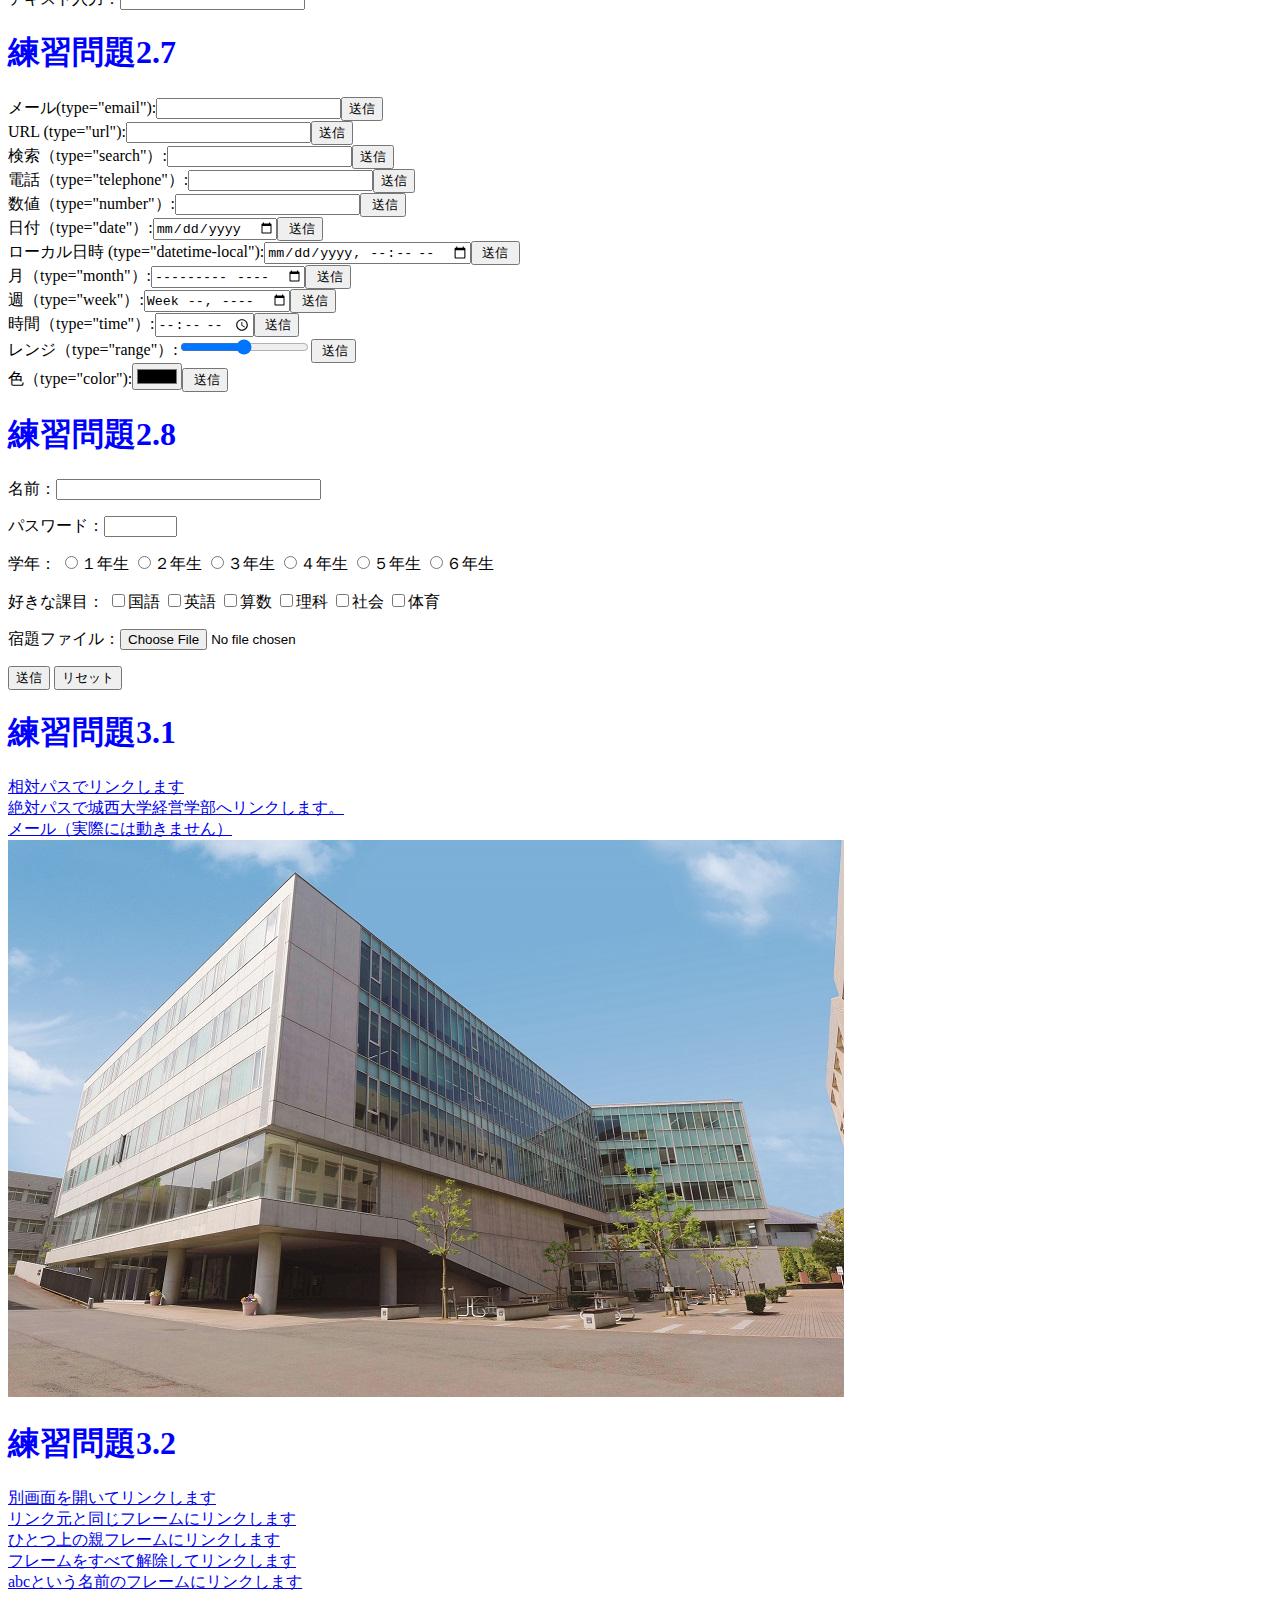
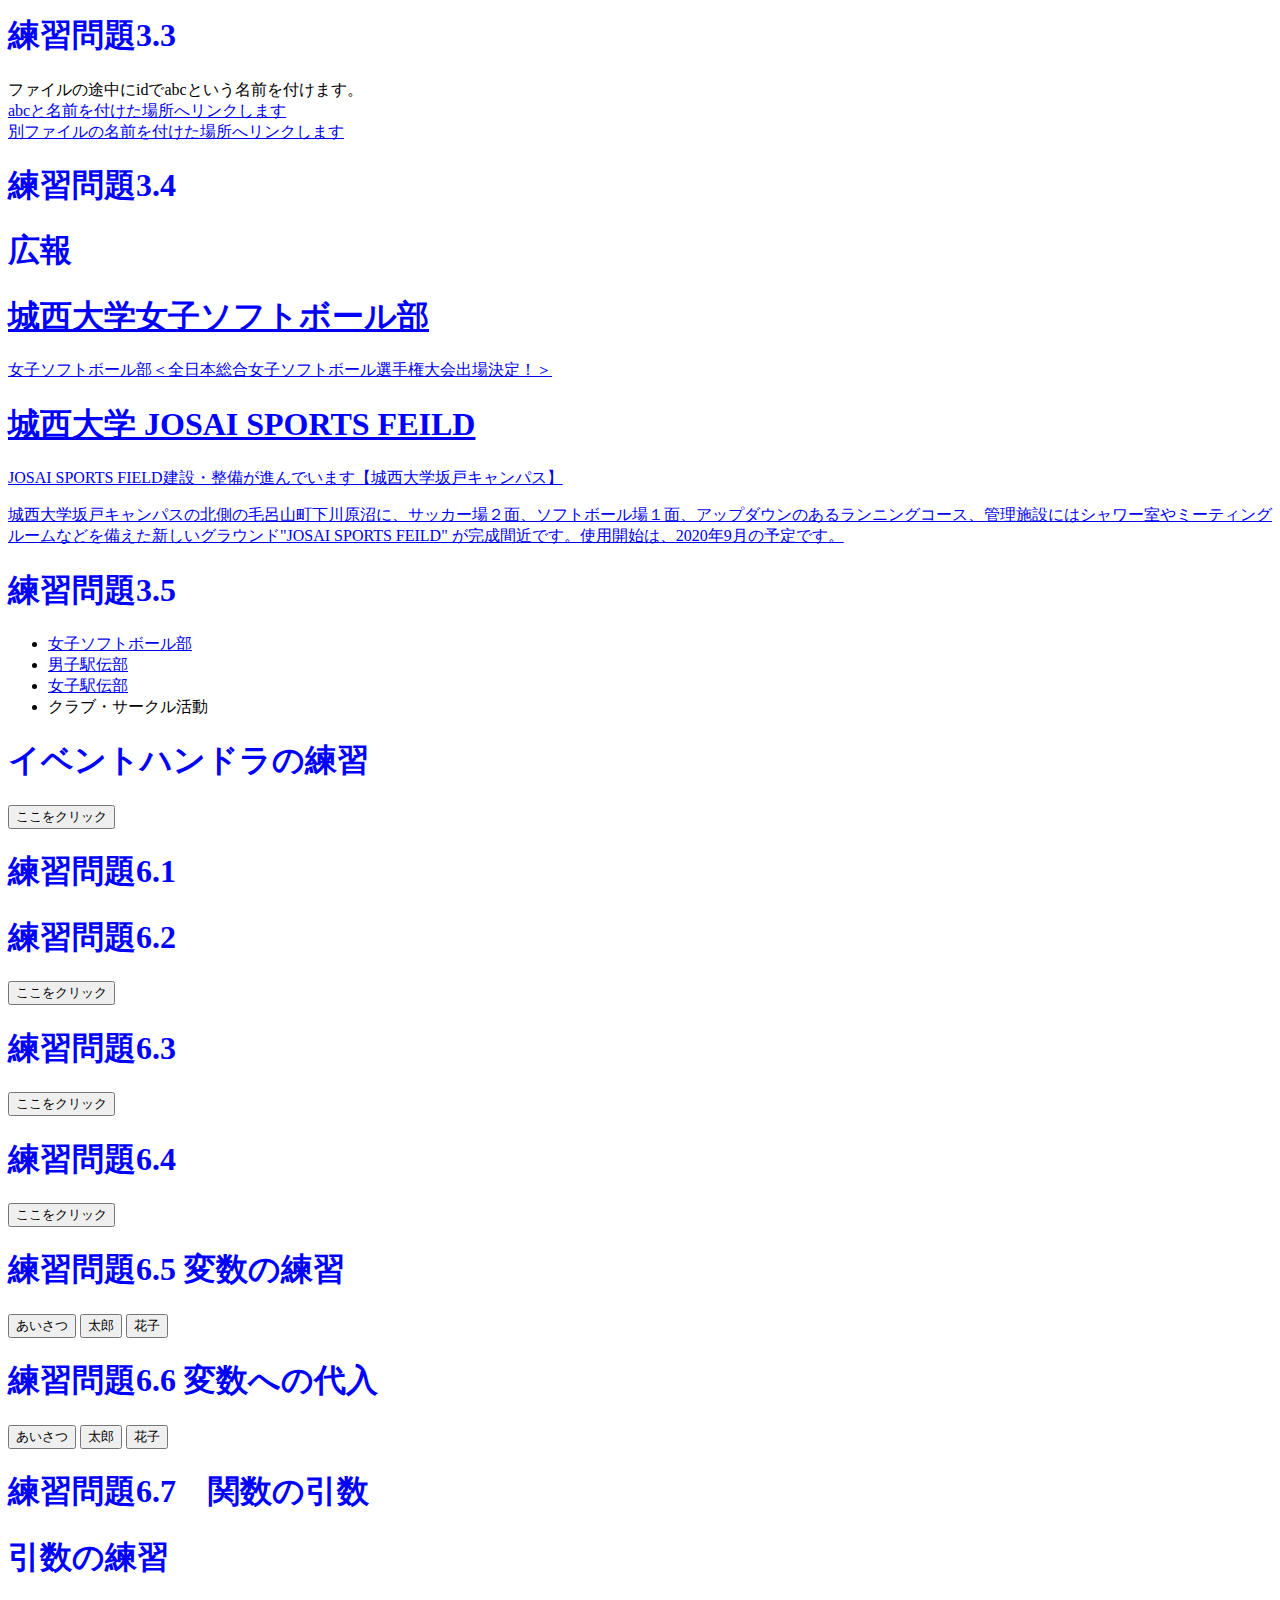
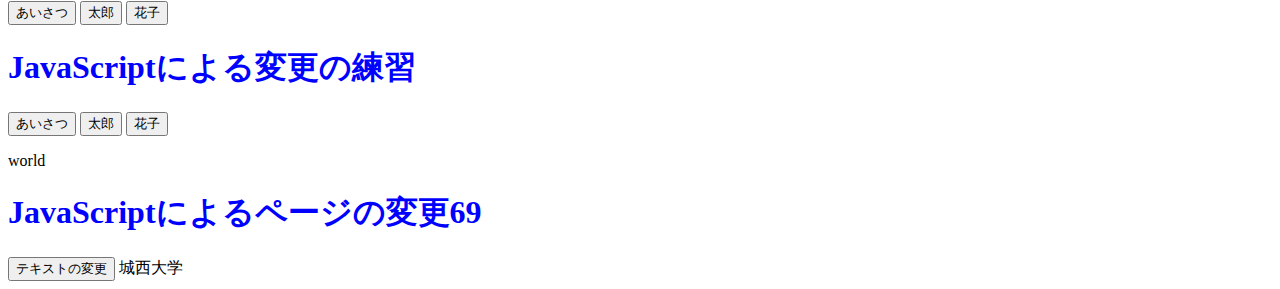
==== commit dd85da4b: "0706" ====
--- a/index.html
+++ b/index.html
@@ -9,6 +9,8 @@
 <!--<script src="myjs.js"></script>-->
 <script src="ex6-5.js"></script>
 <script src="ex6-6.js"></script>
+<script src="ex6-7.js"></script>
+<script src="ex6-8.js"></script>
 </head>
 <body>
 <h1>練習問題2.2</h1>
@@ -207,5 +209,18 @@
 <input type="button" value="太郎" onclick="taro66();gakita();">
 <input type="button" value="花子" onclick="hanako66();gakita();">
 <h1>練習問題6.7　関数の引数</h1>
+<h1>引数の練習</h1>
+<input type="button" value="あいさつ" onclick="sayhello67();">
+<input type="button" value="太郎" onclick="someone('太郎');">
+<input type="button" value="花子" onclick="someone('花子');">
+<h1>JavaScriptによる変更の練習</h1>
+<input type="button" value="あいさつ" onclick="sayhello68();">
+<input type="button" value="太郎" onclick="taro68();">
+<input type="button" value="花子" onclick="hanako68();"><p id="who68">world</p>
+<h1>JavaScriptによるページの変更69</h1>
+<div id="txt1" >
+<input type="button" value="テキストの変更"
+onclick="txtchange1();">
+城西大学</div>
 </body>
 </html>
